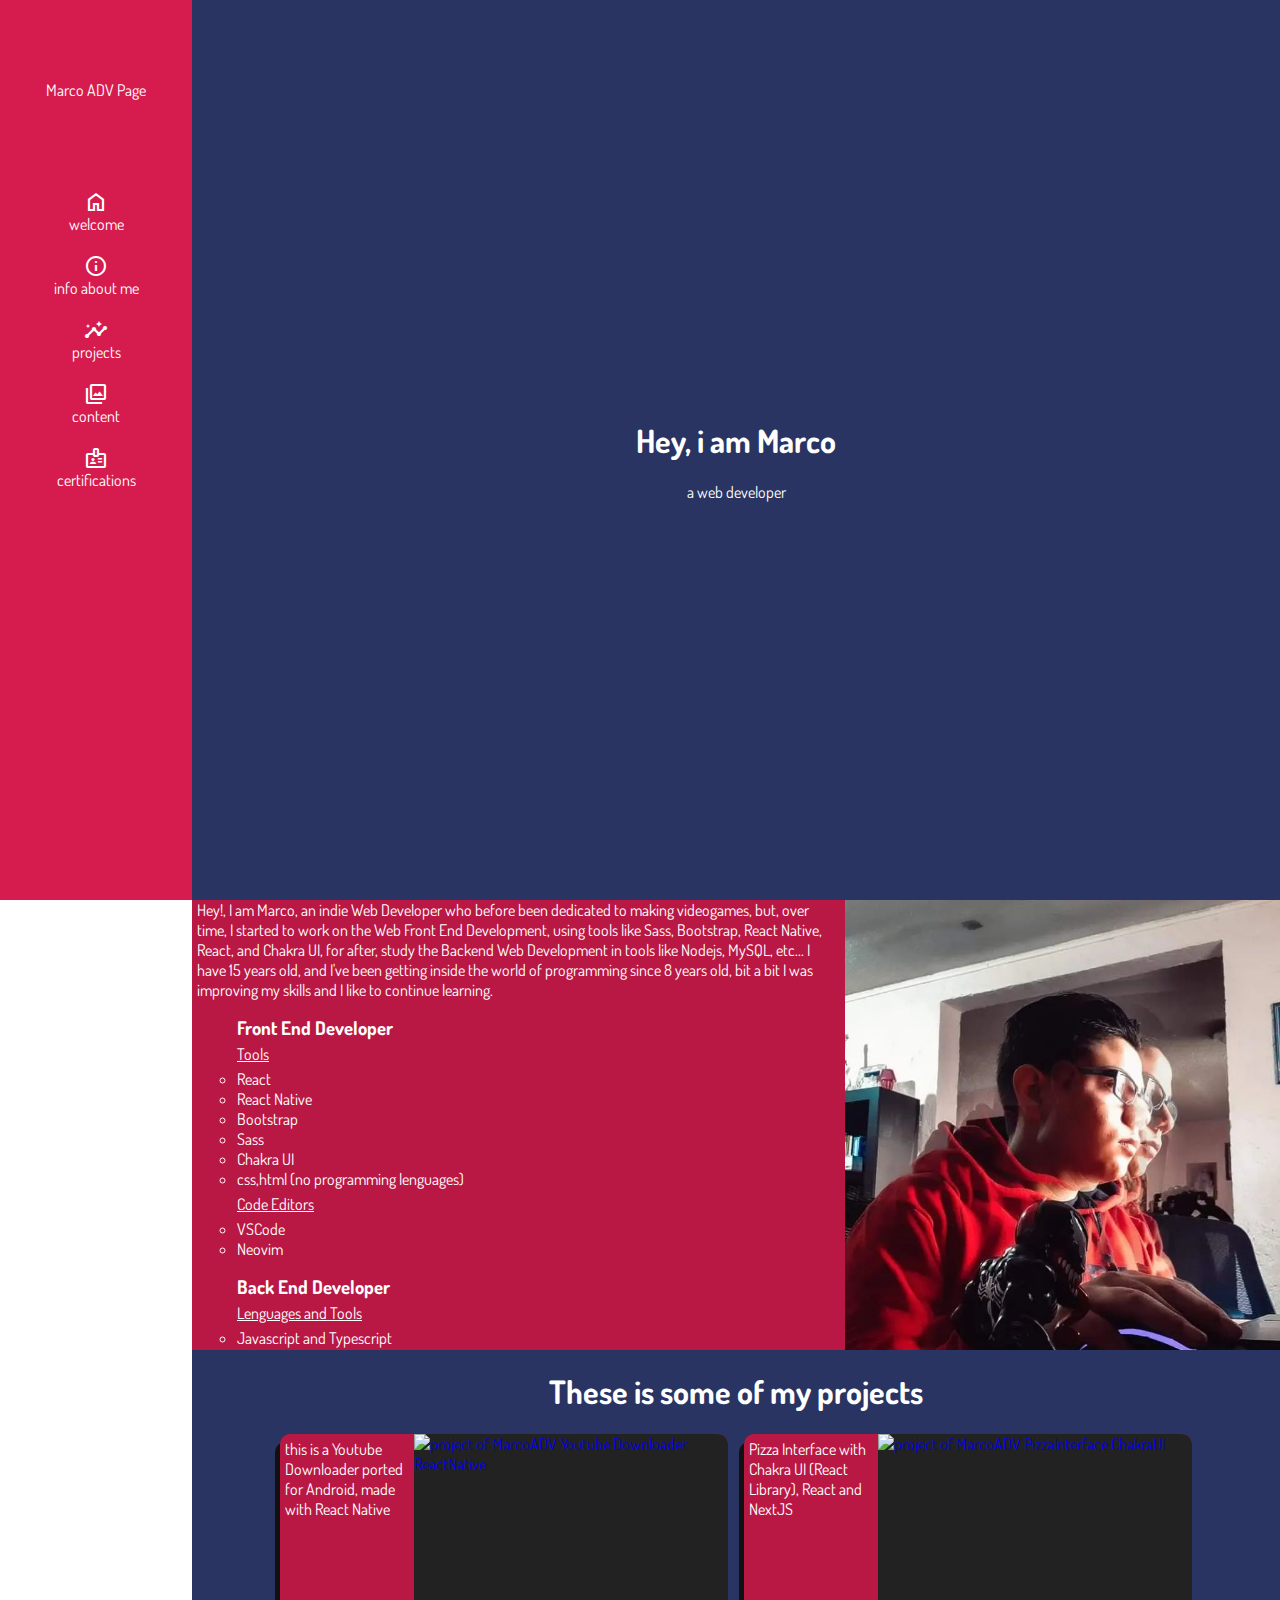
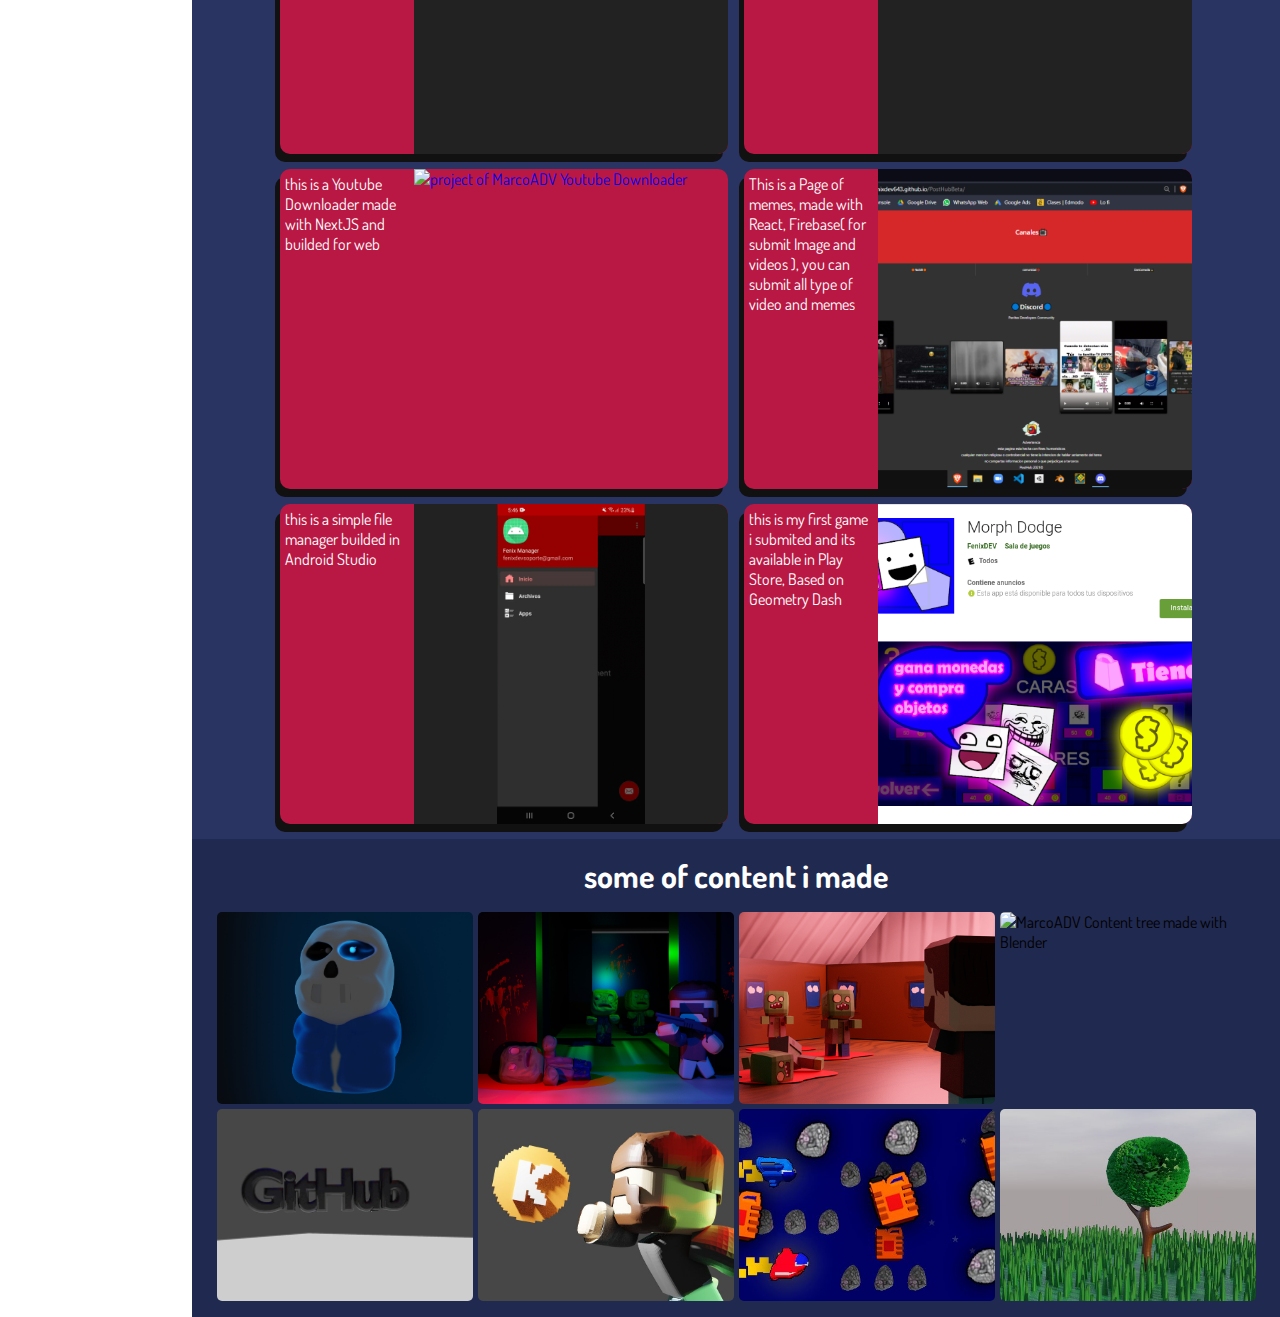
==== index.html @ 11dd4521 "content update" ====
<!DOCTYPE html>
<html lang="en">
<head>
        <meta charset="UTF-8">
        <meta name="viewport" content="width=device-width, initial-scale=1.0">
        <title>Marco ADV Page</title>

        <!--resources-->
        <link rel="stylesheet" href="style.css">
        <link rel="stylesheet" href="https://fonts.googleapis.com/css2?family=Material+Symbols+Outlined:opsz,wght,FILL,GRAD@48,400,1,0" />
</head>
<body>
        <nav>
                <p>Marco ADV Page</p>
                <div>
                <a class="nav-element"
                href="#welcome">
                <span class="material-symbols-outlined">home</span>
                welcome
                </a>
                <a class="nav-element"
                href="#info">
                <span class="material-symbols-outlined">info</span>
                info about me
                </a>
                <a class="nav-element"
                href="#projects">
                <span class="material-symbols-outlined">insights</span>
                projects
                </a>
                <a class="nav-element"
                href="#content">
                <span class="material-symbols-outlined">photo_library</span>
                content
                </a>
                <a class="nav-element"
                href="#certifications">
                <span class="material-symbols-outlined">badge</span>
                certifications
                </a>
                </div>
        </nav>
        <main>
                <section id="welcome">
                        <h1>Hey, i am Marco</h1>
                        <p>a web developer</p>
                </section>
                <section id="info">
                        <div>
Hey!, I am Marco, an indie Web Developer who before been dedicated to making videogames,
but, over time, I started to work on the Web Front End Development, using tools
like Sass, Bootstrap, React Native, React, and Chakra UI, for after, study the Backend Web Development
in tools like Nodejs, MySQL, etc...
I have 15 years old, and I've been getting inside the world of programming since 8
years old, bit a bit I was improving my skills and I like to continue learning.

                        <ul>
                        <h3>Front End Developer</h3>
                        <p>Tools</p>
                        <li>React</li>
                        <li>React Native</li>
                        <li>Bootstrap</li>
                        <li>Sass</li>
                        <li>Chakra UI</li>
                        <li>css,html (no programming lenguages)</li>
                        <p>Code Editors</p>
                        <li>VSCode</li>
                        <li>Neovim</li>
                        </ul>

                        <ul>
                        <h3>Back End Developer</h3>
                        <p>Lenguages and Tools</p>
                        <li>Javascript and Typescript</li>
                        <li>Nodejs</li>
                        <li>npm</li>
                        <li>Git</li>
                        <li>Github</li>
                        <p>Code Editors</p>
                        <li>VSCode</li>
                        <li>Neovim</li>
                        </ul>

                        <ul>
                        <h3>Android App and Videogame programmer</h3>
                        <p>Programming Lenguages</p>
                        <li>xml</li>
                        <li>java</li>
                        <li>javascript</li>
                        <li>C#</li>
                        <p>Dev Tools</p>
                        <li>Android Studio</li>
                        <li>React Native</li>
                        <li>Neovim and VSCode</li>
                        <li>Unity</li>
                        <li>Visual Studio</li>
                        </ul>

                        <ul>
                        <h3>Designer and Video Editor</h3>
                        <p>Some of the Things i design</p>
                        <li>Cool and clean interfaces for Web and Apps</li>
                        <li>Announcements</li>
                        <li>Logos</li>
                        <li>Banners</li>
                        <p>Design Tools</p>
                        <li>Photoshop</li>
                        <li>Blender</li>
                        <li>Filmora</li>
                        </ul>
                        </div>
                        <img src="./src/img/coverInfo.jpg" alt="image of I"/>
                </section>
                <section id="projects">
                <h1>These is some of my projects</h1> 
                <div class="content">
                        <div class="row">
                                <a target="_blank"
                                href="https://github.com/FenixDev643/youtubeDownloaderAndroid">
                                <div class="project-tile">
                                        <img class="project-img portrait-orientation"
                                        alt="project of MarcoADV Youtube Downloader ReactNative"
                                        src="https://raw.githubusercontent.com/FenixDev643/youtubeDownloaderAndroid/main/Result.jpeg"/>
                                        <p class="project-title">
                                        this is a Youtube Downloader ported for Android,
                                        made with React Native
                                        </p>
                                </div>
                                </a>
                                <a target="_blank"
                                href="https://github.com/FenixDev643/PizzaInterfaceWithChakra">
                                <div class="project-tile">
                                        <img class="project-img portrait-orientation" 
                                        alt="project of MarcoADV PizzaInterface ChakraUI"
                                        src="https://raw.githubusercontent.com/FenixDev643/PizzaInterfaceWithChakra/main/Result.gif"/>
                                        <p class="project-title">
                                        Pizza Interface with Chakra UI (React Library), React and NextJS
                                        </p>
                                </div>
                                </a>
                        </div>
                        <div class="row">
                                <a target="_blank"
                                href="https://github.com/FenixDev643/youtubeDownloaderNextJS">
                                <div class="project-tile">
                                        <img class="project-img" 
                                        alt="project of MarcoADV Youtube Downloader"
                                        src="https://raw.githubusercontent.com/FenixDev643/youtubeDownloaderNextJS/main/Result.png"/>
                                        <p class="project-title">
                                        this is a Youtube Downloader made with NextJS and
                                        builded for web
                                        </p>
                                </div>
                                </a>
                                <div class="project-tile">
                                        <img class="project-img" 
                                        alt="project of MarcoADV ShitpostPage"
                                        src="src/img/ShitpostPage.png">
                                        <p class="project-title">
                                        This is a Page of memes, made with React, Firebase( for submit Image and videos ),
                                        you can submit all type of video and memes
                                        </p>
                                </div>
                        </div>
                        <div class="row">
                                <div class="project-tile">
                                        <img class="project-img portrait-orientation" 
                                        alt="project of MarcoADV FileManager"
                                        src="src/img/FileManager.gif">
                                        <p class="project-title">
                                        this is a simple file manager builded in Android Studio
                                        </p>
                                </div>
                                <div class="project-tile">
                                        <img class="project-img" 
                                        src="src/img/MorphDodge.png"
                                        alt="project of MarcoADV MorphDodge">
                                        <p class="project-title">
                                        this is my first game i submited and its
                                        available in Play Store, Based on Geometry Dash
                                        </p>
                                </div>
                        </div>
                </div>
                </section>
                <section id="content">
                        <h1>some of content i made</h1>
                        <div class="content">
                                <img src="src/img/sans.jpeg" 
                                alt="MarcoADV Content sans 3D model">
                                <img src="src/img/zombie.jpg" 
                                alt="MarcoADV Content Zombie Battle Royale">
                                <img src="src/img/zombie2.png" 
                                alt="MarcoADV Content Zombie Battle Royale">
                                <img src="src/img/tree.gif" 
                                alt="MarcoADV Content tree made with Blender">
                                <img src="src/img/GitHubBlender.gif" 
                                alt="MarcoADV Content Github animation made with Blender">
                                <img src="src/img/galletaKik.jpg" 
                                alt="MarcoADV Content 3D animation in Blender">
                                <img src="src/img/spaceship.jpeg" 
                                alt="MarcoADV Content spaceship videogame in Unity">
                                <img src="src/img/tree.jpeg" 
                                alt="MarcoADV Content tree made with Blender">
                        </div>
                </section>
        </main> 
</body>
</html>
---- style.css ----
@import url('https://fonts.googleapis.com/css2?family=Dosis:wght@400&display=swap');

:root{
        --red: #D61C4E;
        --redDark: #ba1844;
        --blue: #293462;
        --blueDark: #20294f;
        --blueDark2: #1a213d;
        --blueDark3: #101426;
}

:root::-webkit-scrollbar{
        width: 10px;
}

#info div::-webkit-scrollbar{
        width: 2vh;
}

:root::-webkit-scrollbar-track{
        background-color: var(--blueDark);
}

#info div::-webkit-scrollbar-track{
        background-color: rgba(1, 1, 1, 0.1);
}

:root::-webkit-scrollbar-thumb{
        background-color: var(--blueDark2);
        border-radius: 50px;
}

#info div::-webkit-scrollbar-thumb{
        background-color: rgba(1, 1, 1, 0.4);
        border-radius: 50px;
}

:root::-webkit-scrollbar-thumb:hover{
        background-color: var(--blueDark3);
}

#info div::-webkit-scrollbar-thumb:hover{
        background-color: rgba(1, 1, 1, 0.5);
}

body{
        font-family: Dosis, Arial;
        margin: 0;
        display: flex;
        justify-content: flex-end;
}

main{
        width: 85%;
        height: fit-content;
        display: flex;
        flex-direction: column;
        align-items: center;
}

nav{
        background-color: var(--red);
        height: 100%;
        width: 15%;
        position: fixed;
        top: 0;
        left: 0;
        color: white;
        text-align: center;
        display: grid;
        grid-template-areas: "title"
                             "nav-elements";
        grid-template-rows: 20% auto;
}

nav p{
        grid-area: title;
        margin: auto;
        padding: 10px;
}

nav div{
        grid-area: nav-elements;
        display: flex;
        flex-direction: column;
        justify-content: flex-start;
        flex-wrap: wrap;
}

.nav-element{
        text-decoration: none;
        color: white;
        padding: 10px;
        display: flex;
        flex-direction: column;
}

.nav-element:hover{ 
        background-color: var(--redDark);
}

#welcome{
        height: 100vh;
        width: 100%;
        background-color: var(--blue);
        display: flex;
        flex-direction: column;
        justify-content: center;
        align-items: center;
        color: white;
}

#info{
        height: 50vh;
        width: 100%;
        background-color: var(--redDark);
        color: white;
        display: grid;
        grid-template-areas: "info-text info-image";
        grid-template-columns: auto 40%;
        grid-template-rows: 100%;
        align-items: flex-start;
        overflow: hidden;
}

#info div{
        margin: 0 5px;
        grid-area: info-text;
        height: 100%;
        overflow: overlay;
}

#info h3,p{
        margin: 0;
}

#info ul{
        list-style-type: circle;
}

#info ul p{
        text-decoration: underline;
        margin: 5px 0;
}

#info img{
        width: 100%;
        height: 150%;
        grid-area: info-image;
        object-fit: cover;
        align-self: center;
}

#projects{
        width: 100%;
        height: fit-content;
        background-color: var(--blue);
}

#projects h1{
        text-align: center;
        color: White;
}

#projects .content{
        width: 100%;
        height: 100%;
        display: flex;
        flex-direction: column;
        justify-content: center;
}

#projects a{
        text-decoration: none;
}

#projects .row{
        width: 100%;
        display: flex;
        justify-content: center;
        align-items: center;
        margin-bottom: 15px;
}

.project-tile{
        margin: 0 8px;
        overflow: hidden;
        width: 35vw;
        height: 25vw;
        background-color: var(--redDark);
        border-radius: 10px;
        display: grid;
        grid-template-areas: "project-title project-image";
        grid-template-columns: 30% auto;
        grid-template-rows: 100%;
        box-shadow: -5px 8px 0px #111;
}

.project-tile .portrait-orientation{
        object-fit: scale-down;
        background-color: #222;
        height: 100%;
}

.project-img{
        grid-area: project-image;
        width: 100%;
        height: 100%;
        object-fit: cover;
}

.project-title{
        color: White;
        grid-area: project-title;
        margin: 5px;
}

#content{
        width: 100%;
        height: fit-content;
        background-color: var(--blueDark);
        display: flex;
        flex-direction: column;
        align-items: center;
        padding: 1rem 0;
}

#content h1{
        text-align: center;
        color: white;
        margin: 0 0 1rem 0;
}

#content .content{
        width: fit-content;
        display: grid;
        grid-template-columns: 20vw 20vw 20vw 20vw;
        grid-gap: 5px;
}

#content img{
        width: 100%;
        height: 15vw;
        object-fit: cover;
        border-radius: 5px;
}

/* media query */
@media (orientation: portrait){
        nav{
                grid-template-areas: "title nav-elements";
                grid-template-rows: auto;
                grid-template-columns: 20% auto;
                width: 100%;
                height: fit-content;
        }

        nav p{
                inline-size: 100px;
        }

        nav div{
                flex-direction: row;
                justify-content: center;
        }

        .nav-element{
                font-size: 0;
        }

        main{
                width: 100%;
        }

        .project-tile{ font-size: small; height: 45vw; width: 70vw; margin-bottom: 10px; }
        #projects .row{ flex-direction: column; margin: 0; }
        #content .content { grid-template-columns: 45vw 45vw; }
        #content img { height: 40vw; }
}

@media (max-width: 480px){
        nav{
                grid-template-areas: "title"
                                     "nav-elements";
                grid-template-rows: 40% auto;
                grid-template-columns: auto;
        }
}
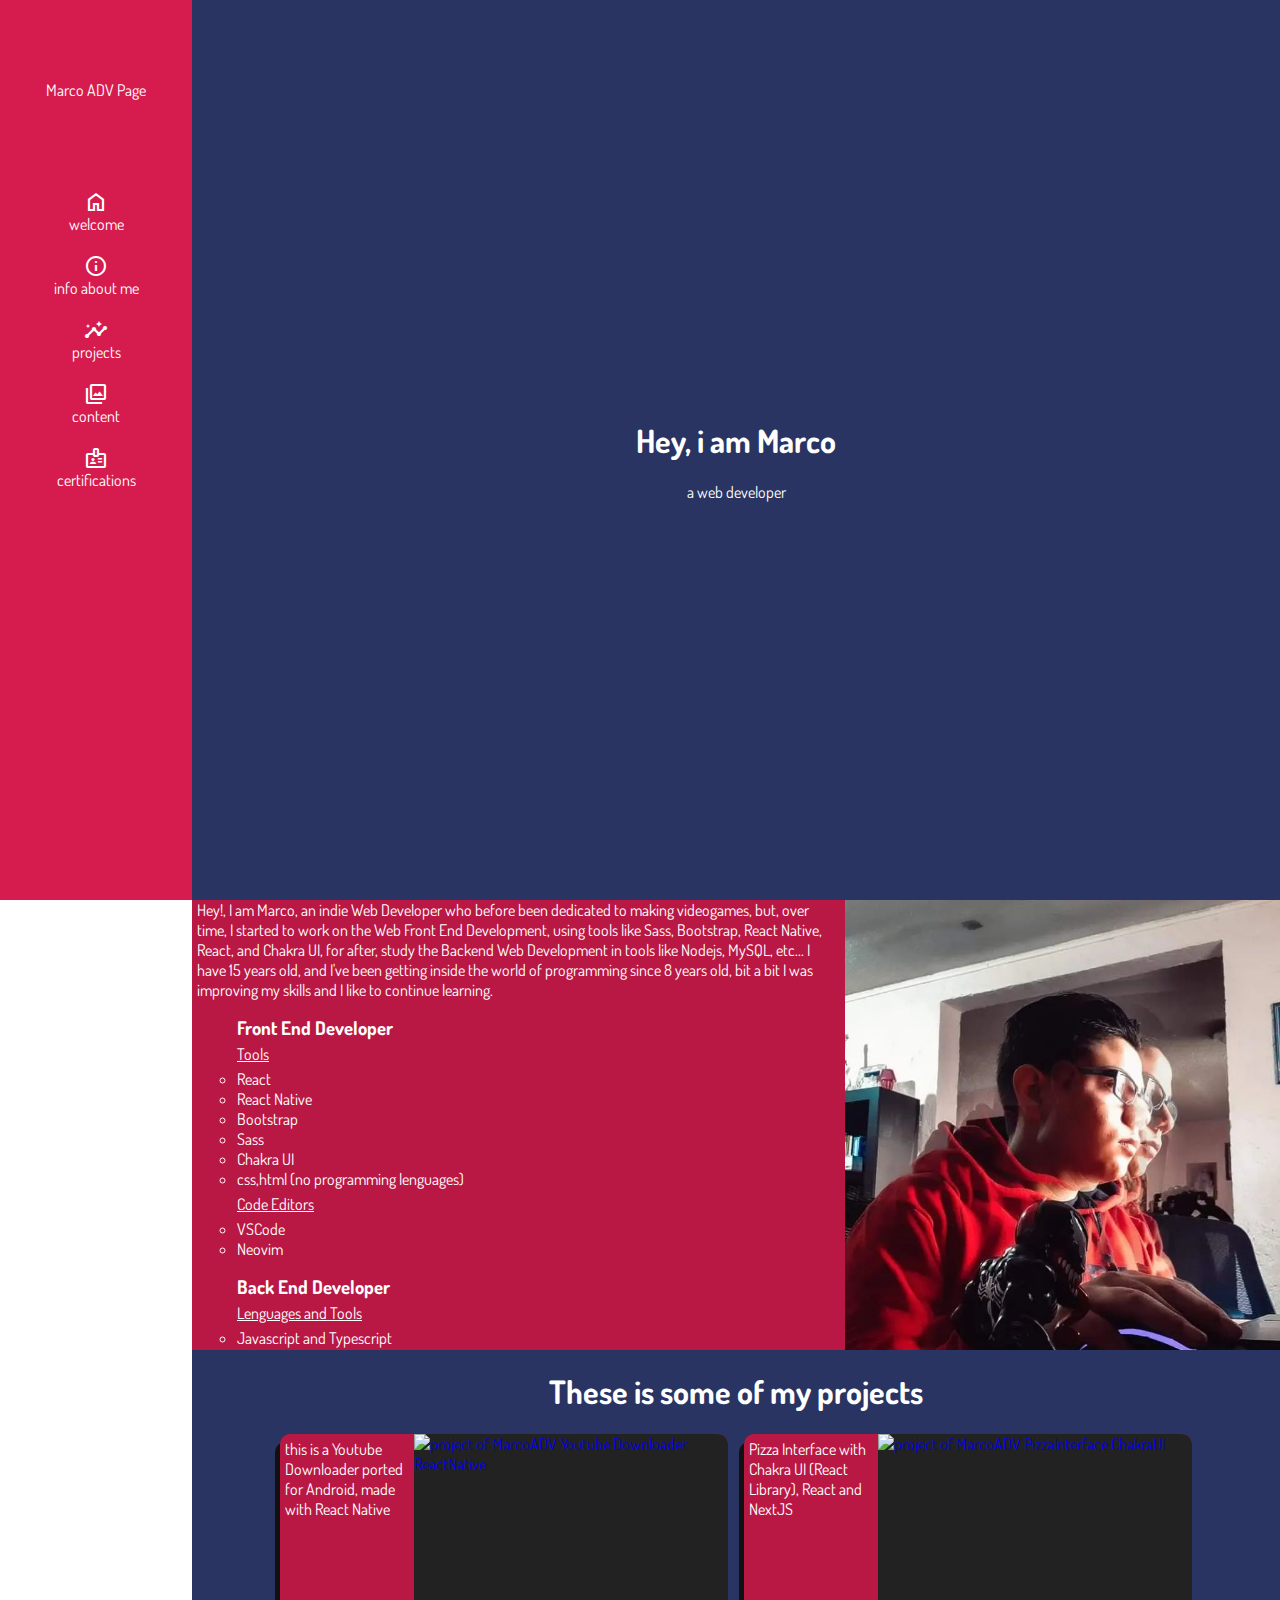
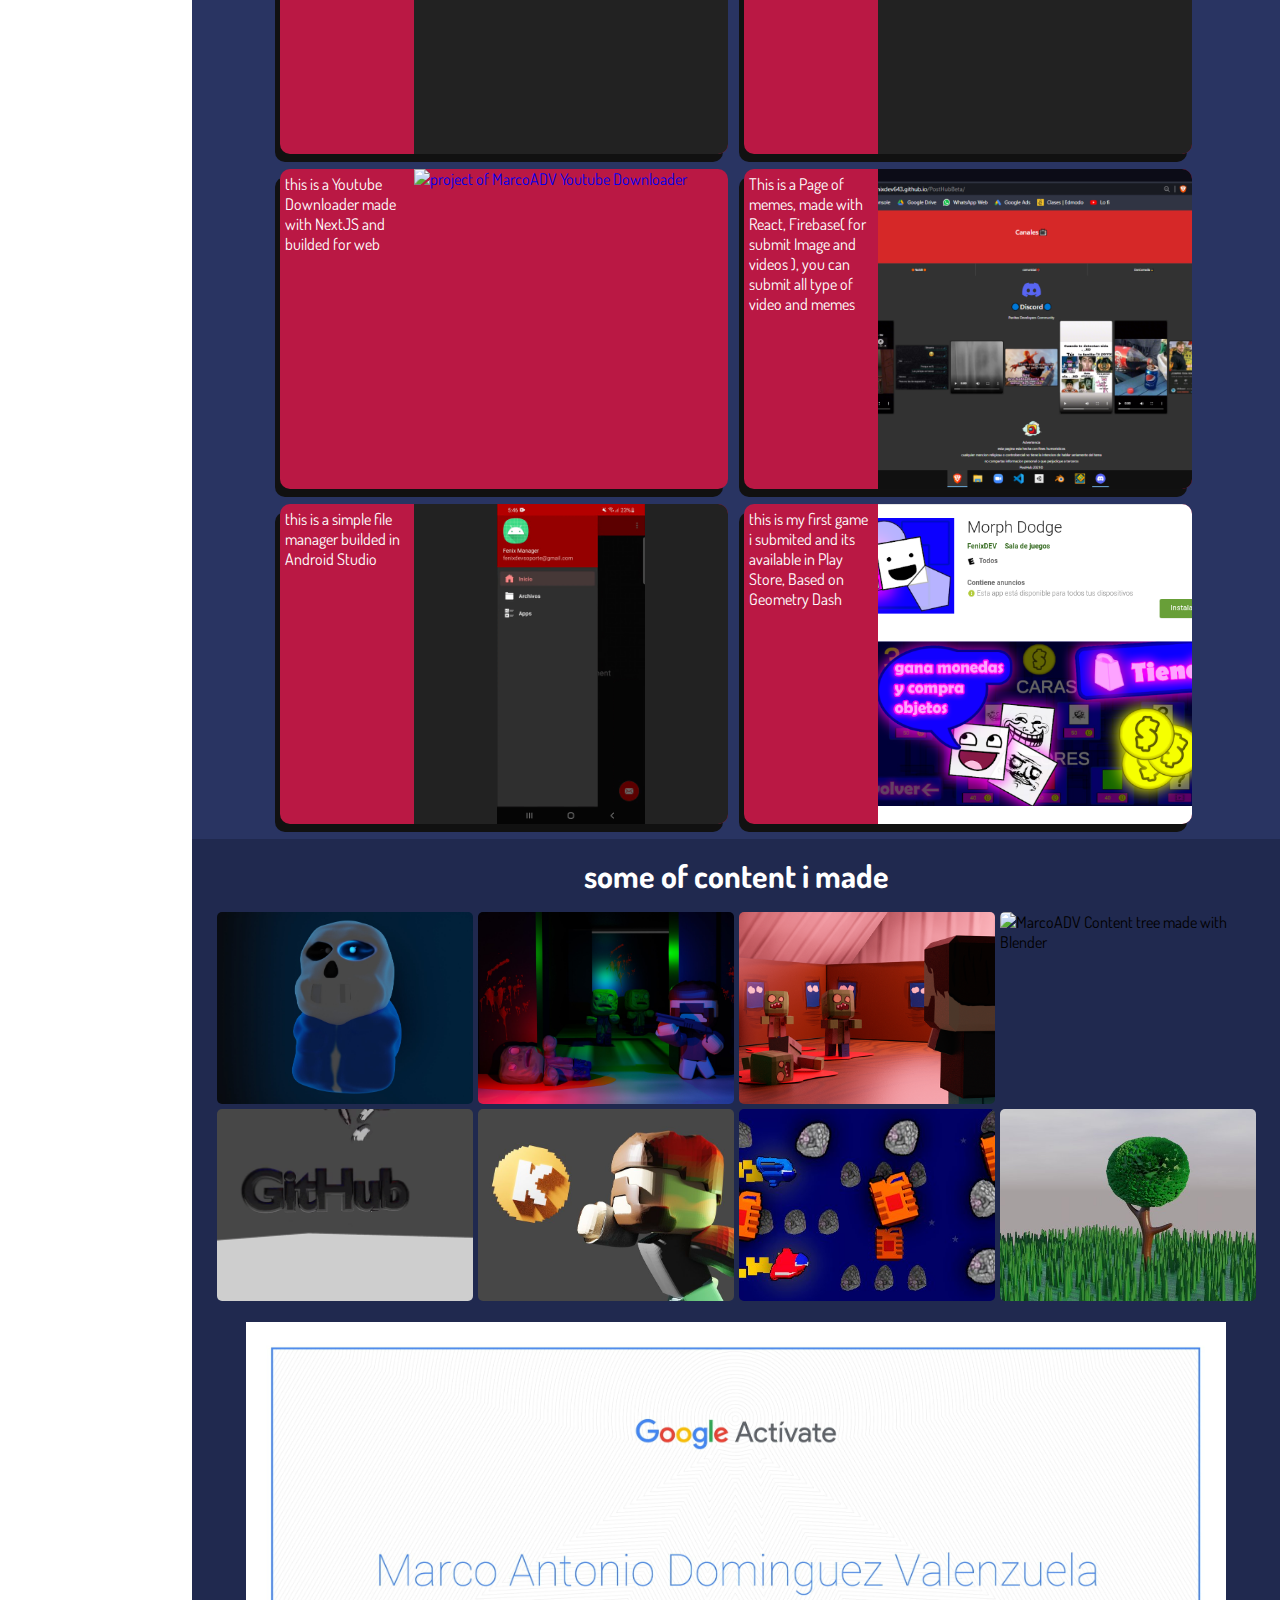
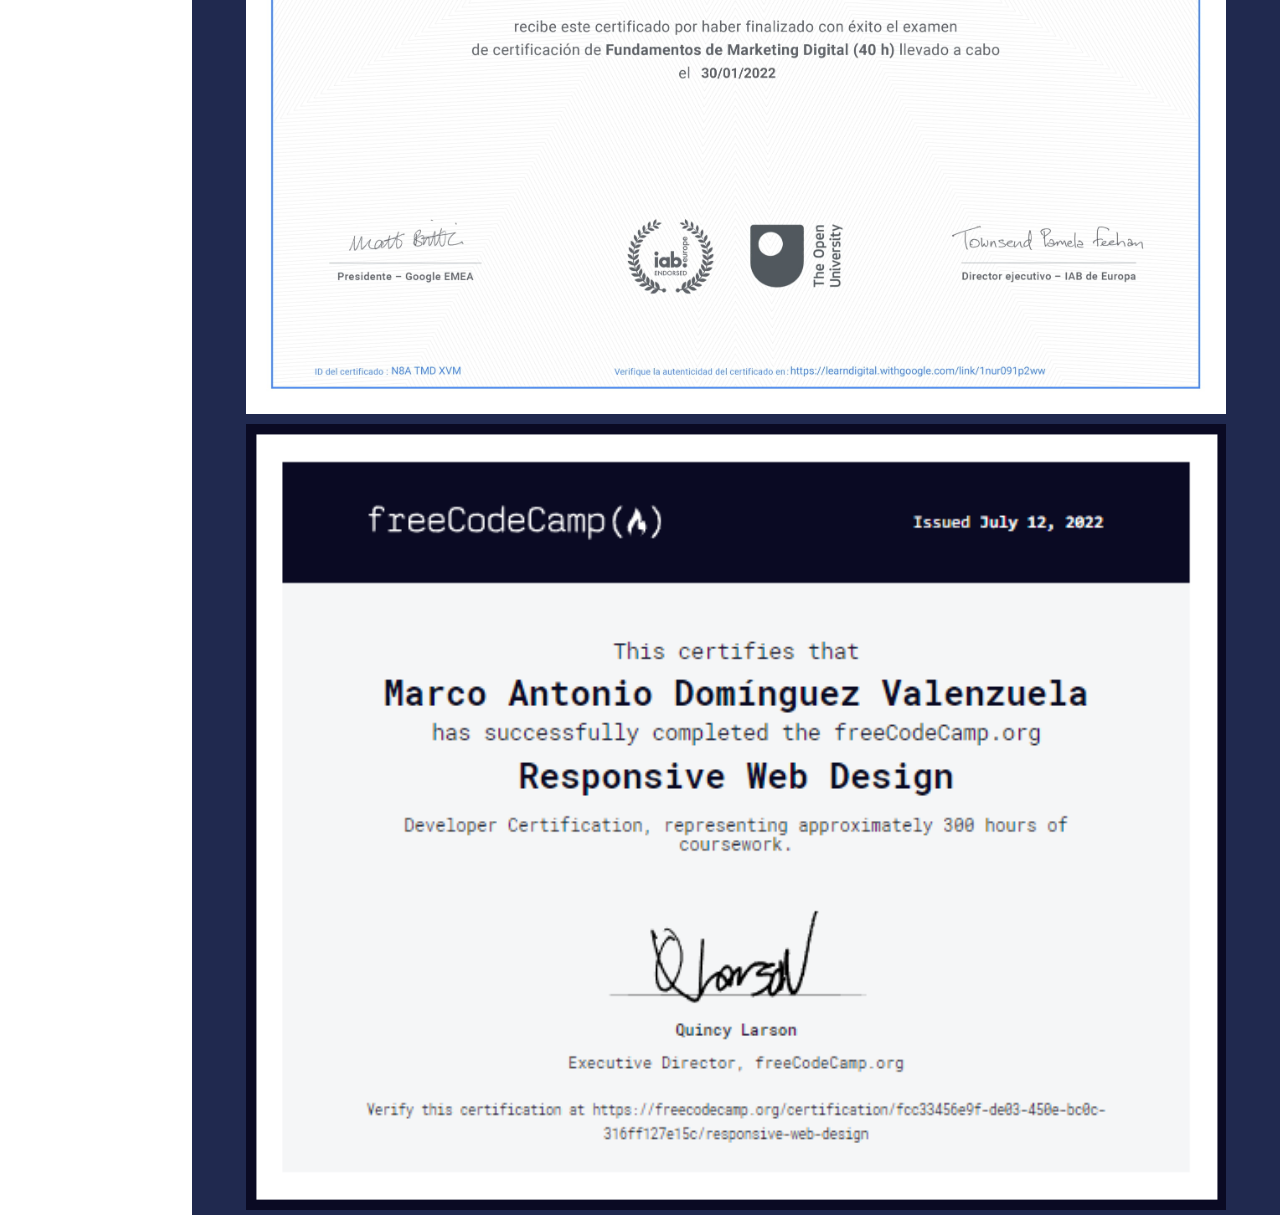
==== commit 6c11feb5: "certifications" ====
--- a/index.html
+++ b/index.html
@@ -204,6 +204,12 @@
                                 alt="MarcoADV Content tree made with Blender">
                         </div>
                 </section>
+                <section id="certifications">
+                        <img src="src/img/Certifications/Marketing_Google.jpg" 
+                        alt="Marco ADV Certification of digital Marketing Google">
+                        <img src="src/img/Certifications//Freecodecamp_ResponsiveDesign.png" 
+                        alt="Marco ADV Certification Freecodecamp responsive web design">
+                </section>
         </main> 
 </body>
 </html>
--- a/style.css
+++ b/style.css
@@ -245,6 +245,22 @@
         border-radius: 5px;
 }
 
+#certifications{
+        height: fit-content;
+        width: 100%;
+        background-color: var(--blueDark);
+        display: flex;
+        flex-direction: column;
+        justify-content: center;
+        align-items: center;
+}
+
+#certifications img{
+        width: 90%;
+        height: fit-content;
+        margin: 5px;
+}
+
 /* media query */
 @media (orientation: portrait){
         nav{
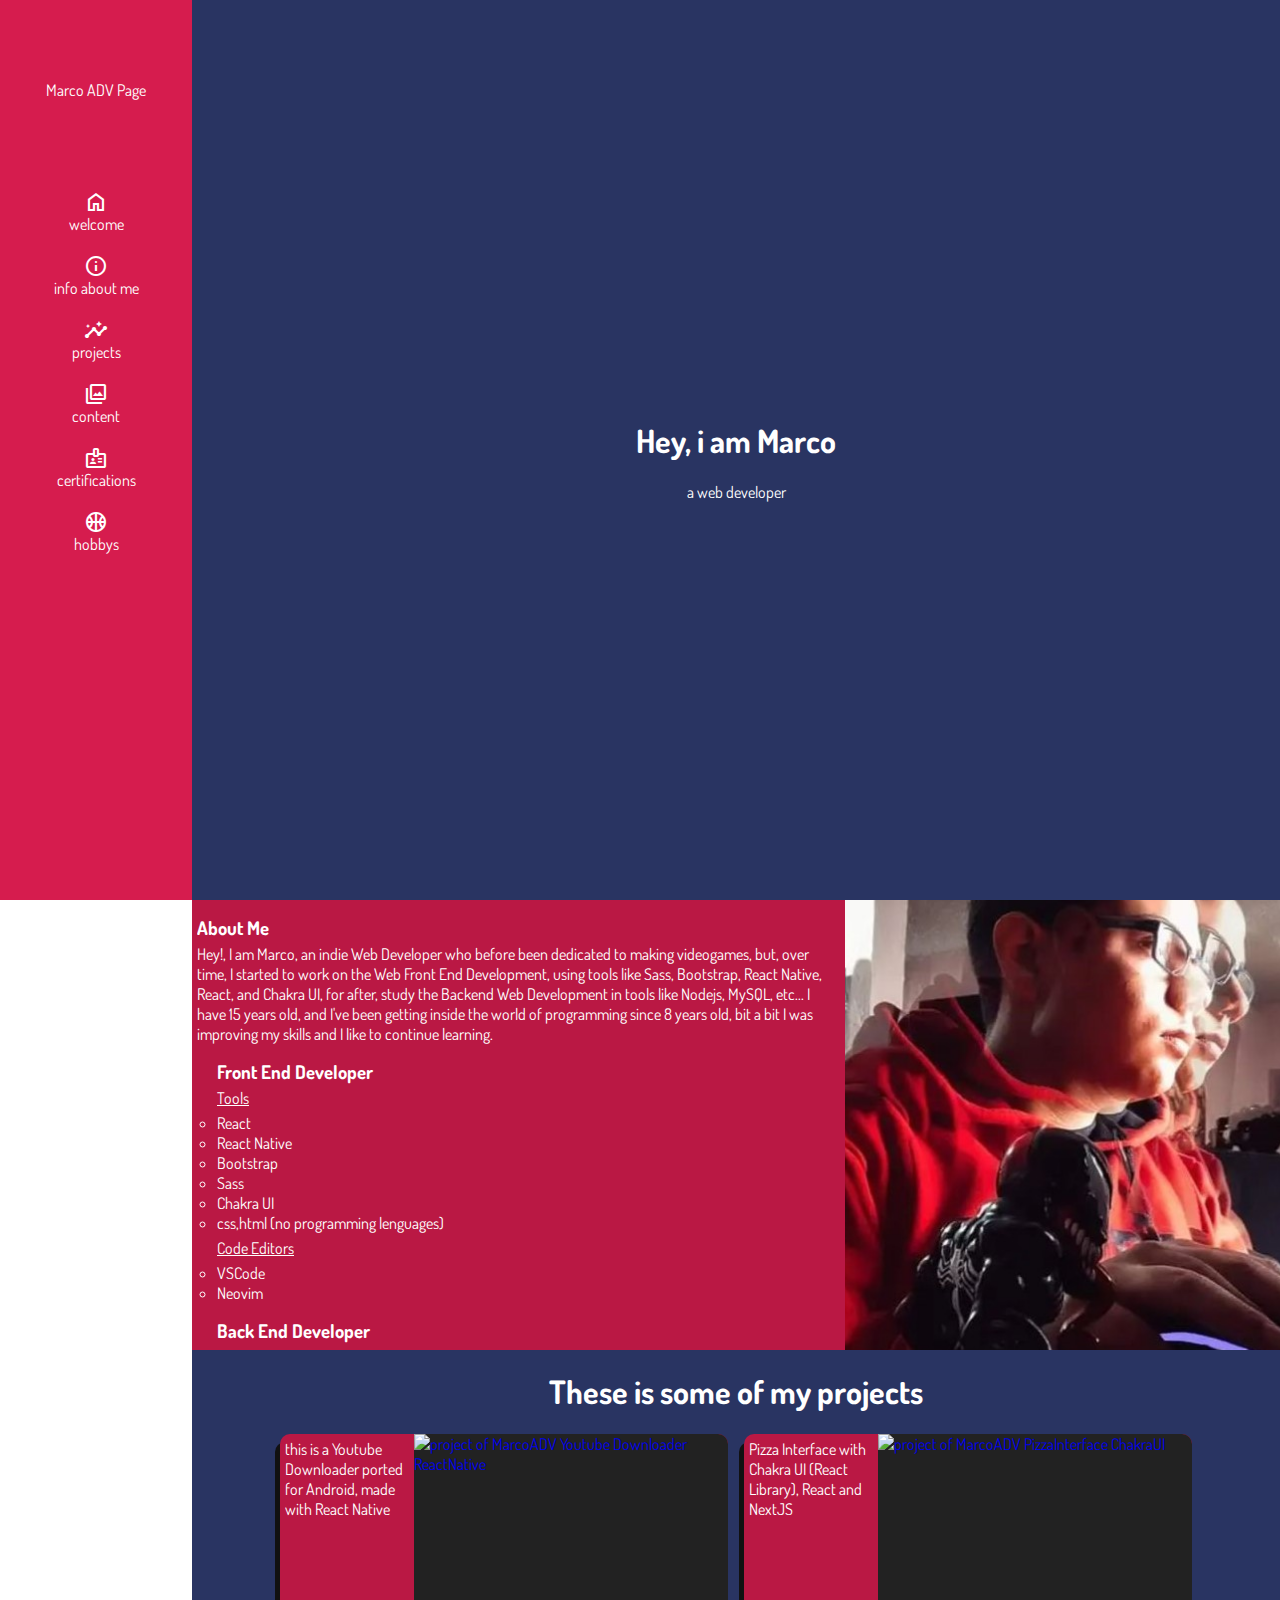
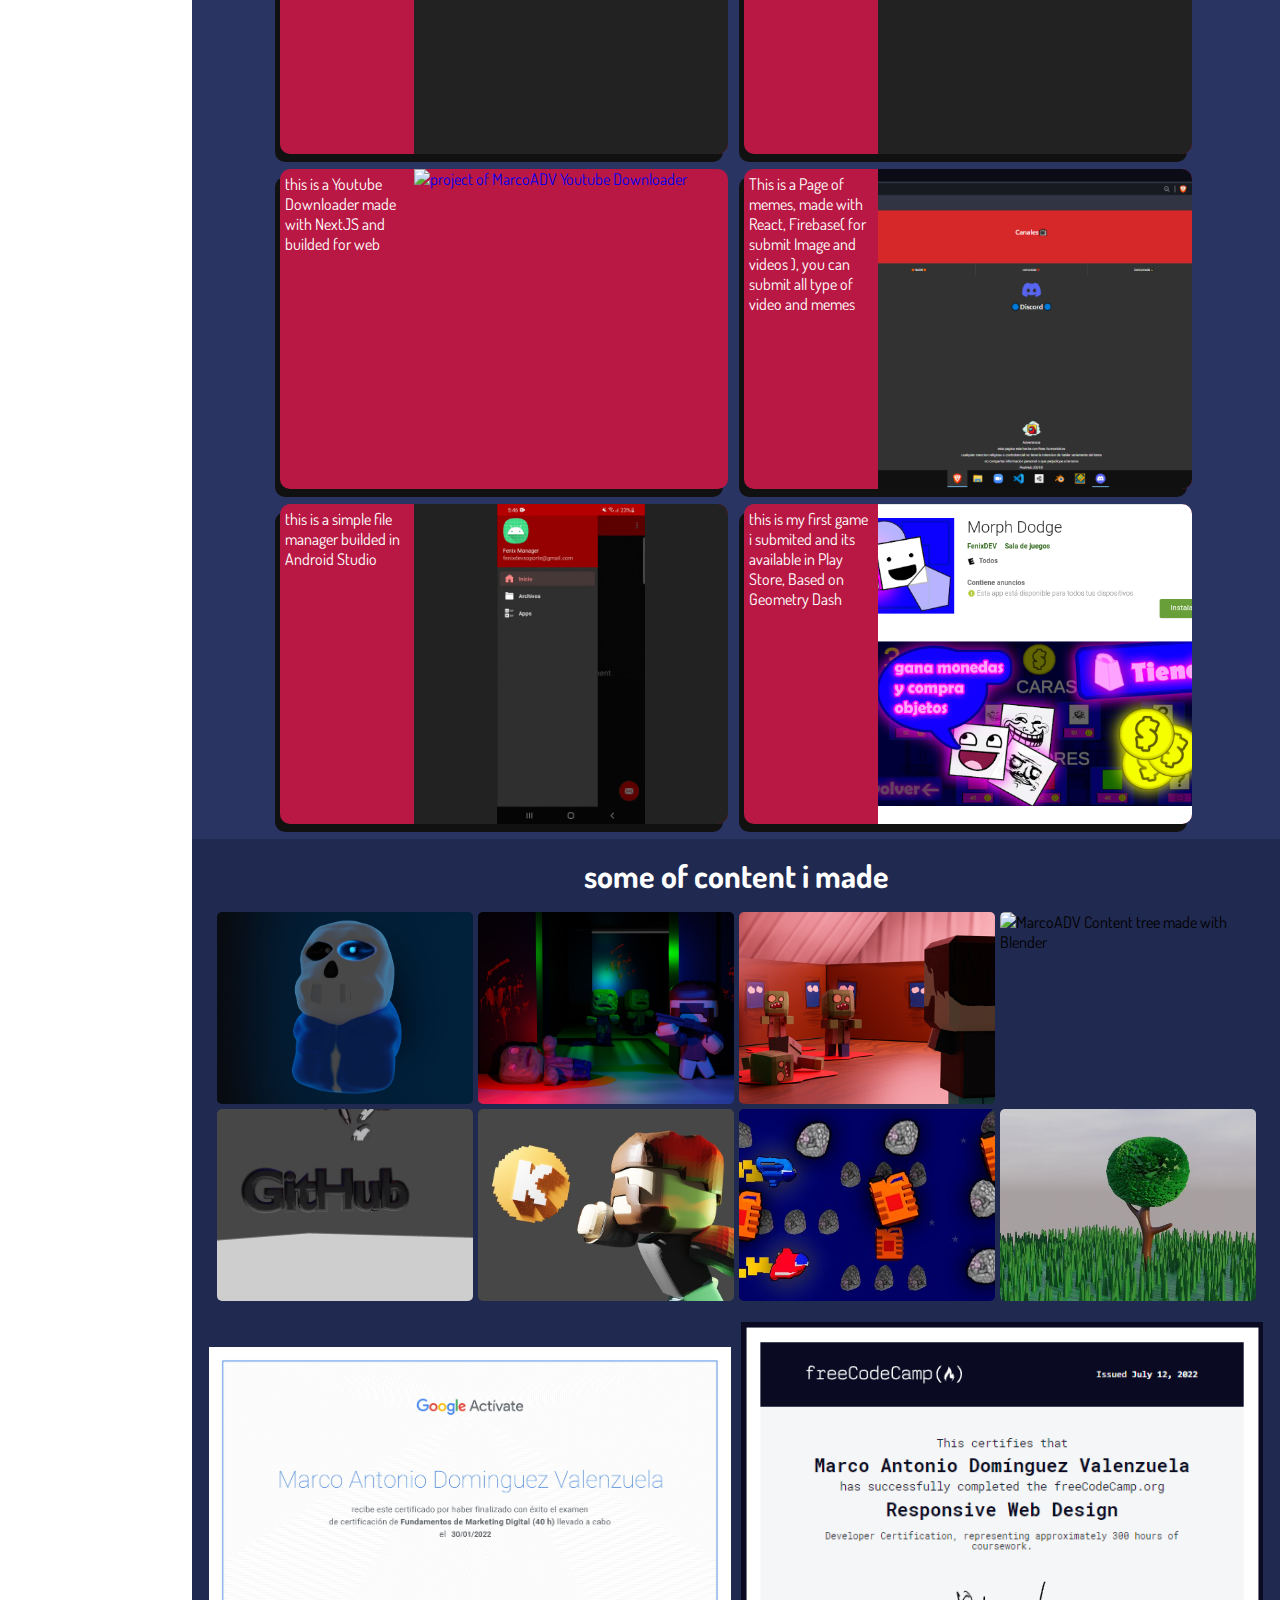
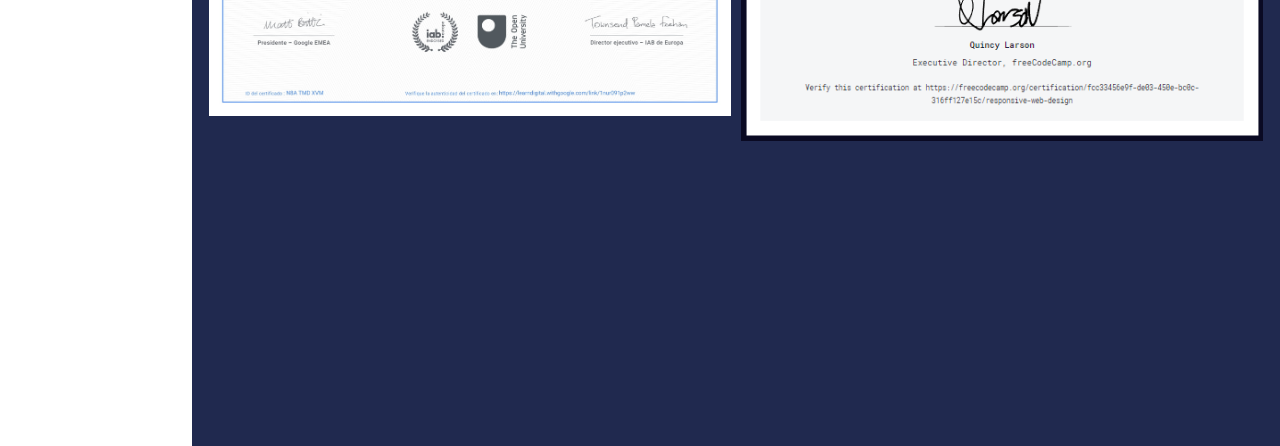
==== commit cdf25b11: "HobbysAdded" ====
--- a/index.html
+++ b/index.html
@@ -38,6 +38,11 @@
                 <span class="material-symbols-outlined">badge</span>
                 certifications
                 </a>
+                <a class="nav-element"
+                href="#hobbys">
+                <span class="material-symbols-outlined">sports_basketball</span>
+                hobbys
+                </a>
                 </div>
         </nav>
         <main>
@@ -47,12 +52,17 @@
                 </section>
                 <section id="info">
                         <div>
+                        <ul AboutMe>
+                        <h3>About Me</h3>
+<p>
 Hey!, I am Marco, an indie Web Developer who before been dedicated to making videogames,
 but, over time, I started to work on the Web Front End Development, using tools
 like Sass, Bootstrap, React Native, React, and Chakra UI, for after, study the Backend Web Development
 in tools like Nodejs, MySQL, etc...
 I have 15 years old, and I've been getting inside the world of programming since 8
 years old, bit a bit I was improving my skills and I like to continue learning.
+</p>
+                        </ul>
 
                         <ul>
                         <h3>Front End Developer</h3>
@@ -210,6 +220,12 @@
                         <img src="src/img/Certifications//Freecodecamp_ResponsiveDesign.png" 
                         alt="Marco ADV Certification Freecodecamp responsive web design">
                 </section>
+                <section id="hobbys">
+<!-- SnapWidget Landscape -->
+<iframe src="https://snapwidget.com/embed/1004589" class="snapwidget-widget landscape-widget" allowtransparency="true" frameborder="0" scrolling="no" style="border:none; overflow:hidden;"></iframe>
+<!-- SnapWidget Portrait -->
+<iframe src="https://snapwidget.com/embed/1004590" class="snapwidget-widget portrait-widget" allowtransparency="true" frameborder="0" scrolling="no" style="border:none; overflow:hidden;"></iframe>
+                </section>
         </main> 
 </body>
 </html>
--- a/style.css
+++ b/style.css
@@ -14,7 +14,7 @@
 }
 
 #info div::-webkit-scrollbar{
-        width: 2vh;
+        width: 1.5vh;
 }
 
 :root::-webkit-scrollbar-track{
@@ -136,11 +136,20 @@
 
 #info ul{
         list-style-type: circle;
+        padding-left: 20px;
 }
 
 #info ul p{
         text-decoration: underline;
         margin: 5px 0;
+}
+
+#info ul[AboutMe]{
+        padding-left: 0;
+}
+
+#info ul[AboutMe] p{
+        text-decoration: none;
 }
 
 #info img{
@@ -250,15 +259,37 @@
         width: 100%;
         background-color: var(--blueDark);
         display: flex;
-        flex-direction: column;
+        flex-direction: row;
         justify-content: center;
         align-items: center;
 }
 
 #certifications img{
-        width: 90%;
-        height: fit-content;
+        width: 48%;
         margin: 5px;
+}
+
+#hobbys{
+        height: fit-content;
+        width: 100%;
+        display: flex;
+        flex-direction: column;
+        justify-content: center;
+        align-items: center;
+}
+
+#hobbys iframe{
+        width: 100%;
+        background-color: var(--blueDark);
+}
+
+#hobbys .landscape-widget{
+        min-height: 300px;
+}
+
+#hobbys .portrait-widget{
+        display: none;
+        min-height: 170px;
 }
 
 /* media query */
@@ -288,10 +319,18 @@
                 width: 100%;
         }
 
+        #info div::-webkit-scrollbar{
+                width: 1.5vw;
+        }
+
         .project-tile{ font-size: small; height: 45vw; width: 70vw; margin-bottom: 10px; }
         #projects .row{ flex-direction: column; margin: 0; }
         #content .content { grid-template-columns: 45vw 45vw; }
         #content img { height: 40vw; }
+        #certifications { flex-direction: column; }
+        #certifications img { width: 90%; }
+        #hobbys .landscape-widget { display: none; }
+        #hobbys .portrait-widget { display: inline; }
 }
 
 @media (max-width: 480px){
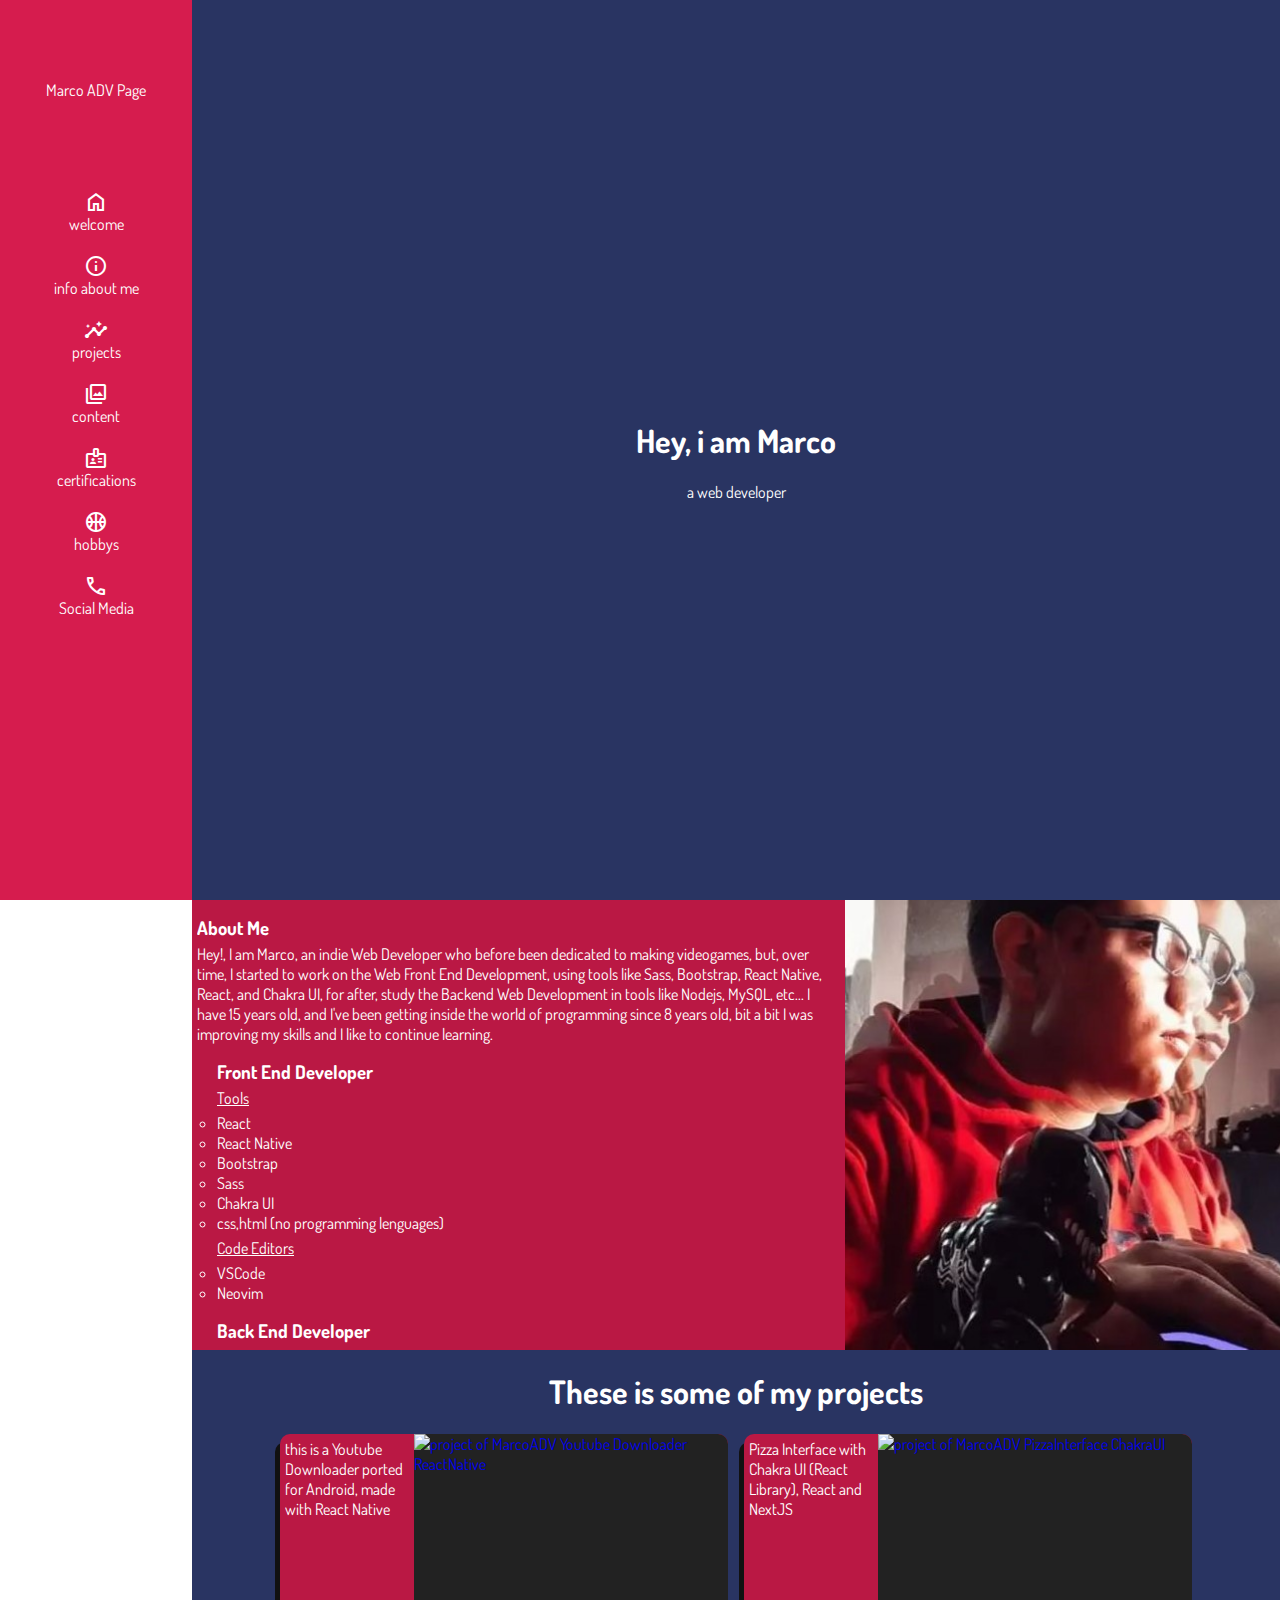
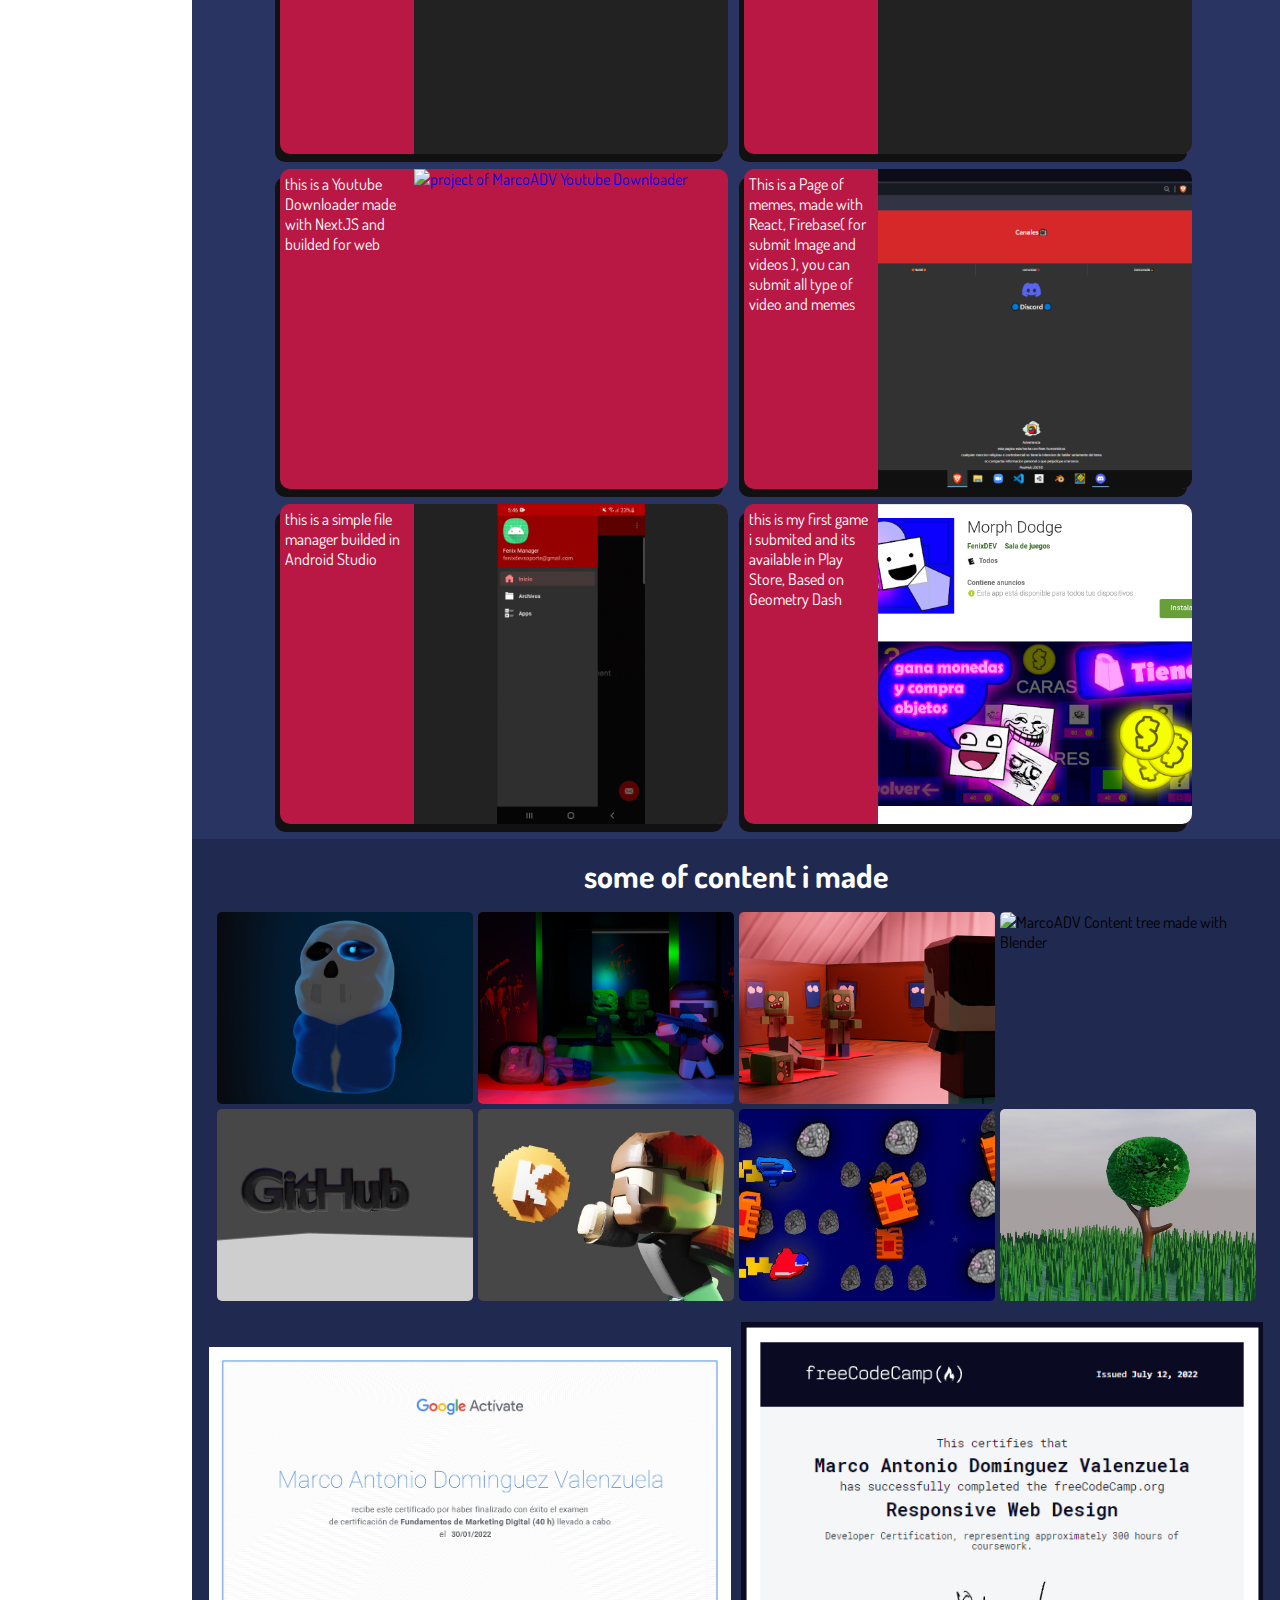
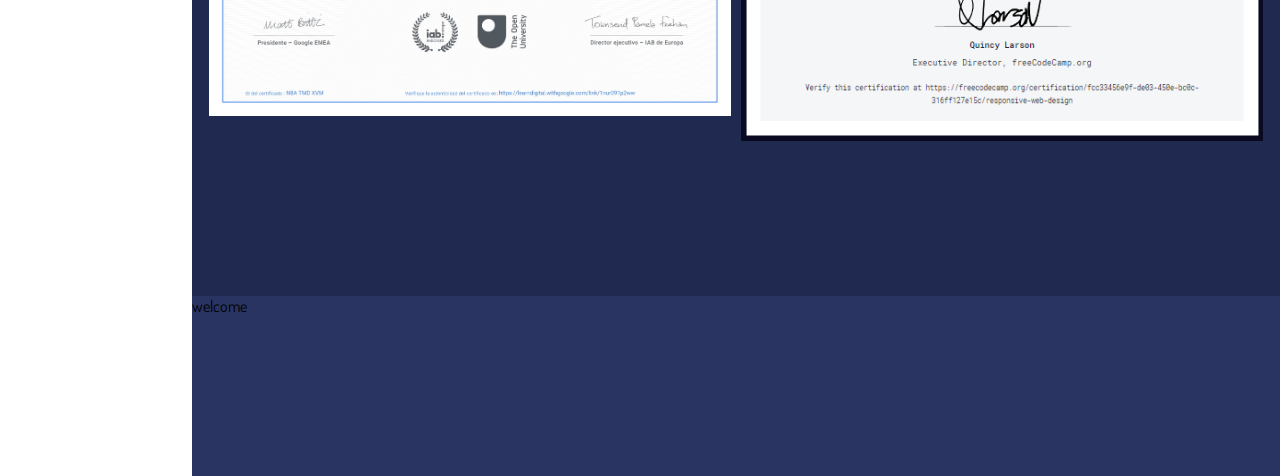
==== commit 91b09a15: "ioicons" ====
--- a/index.html
+++ b/index.html
@@ -42,6 +42,11 @@
                 href="#hobbys">
                 <span class="material-symbols-outlined">sports_basketball</span>
                 hobbys
+                </a>
+                <a class="nav-element"
+                href="#hobbys">
+                <span class="material-symbols-outlined">call</span>
+                Social Media
                 </a>
                 </div>
         </nav>
@@ -223,9 +228,16 @@
                 <section id="hobbys">
 <!-- SnapWidget Landscape -->
 <iframe src="https://snapwidget.com/embed/1004589" class="snapwidget-widget landscape-widget" allowtransparency="true" frameborder="0" scrolling="no" style="border:none; overflow:hidden;"></iframe>
-<!-- SnapWidget Portrait -->
-<iframe src="https://snapwidget.com/embed/1004590" class="snapwidget-widget portrait-widget" allowtransparency="true" frameborder="0" scrolling="no" style="border:none; overflow:hidden;"></iframe>
-                </section>
-        </main> 
+                </section>
+                <section id="contact">
+                        <p>
+                        <ion-icon name="logo-github"></ion-icon>
+                        welcome
+                        </p>
+                </section>
+        </main>         
+        <!--ioicons-->
+        <script src="https://unpkg.com/ionicons@4.5.10-0/dist/ionicons.js"></script>
+
 </body>
 </html>
--- a/style.css
+++ b/style.css
@@ -283,13 +283,11 @@
         background-color: var(--blueDark);
 }
 
-#hobbys .landscape-widget{
-        min-height: 300px;
-}
-
-#hobbys .portrait-widget{
-        display: none;
-        min-height: 170px;
+#contact{
+        width: 100%;
+        height: 20vh;
+        background-color: var(--blue);
+        display: flex;
 }
 
 /* media query */
@@ -329,8 +327,6 @@
         #content img { height: 40vw; }
         #certifications { flex-direction: column; }
         #certifications img { width: 90%; }
-        #hobbys .landscape-widget { display: none; }
-        #hobbys .portrait-widget { display: inline; }
 }
 
 @media (max-width: 480px){
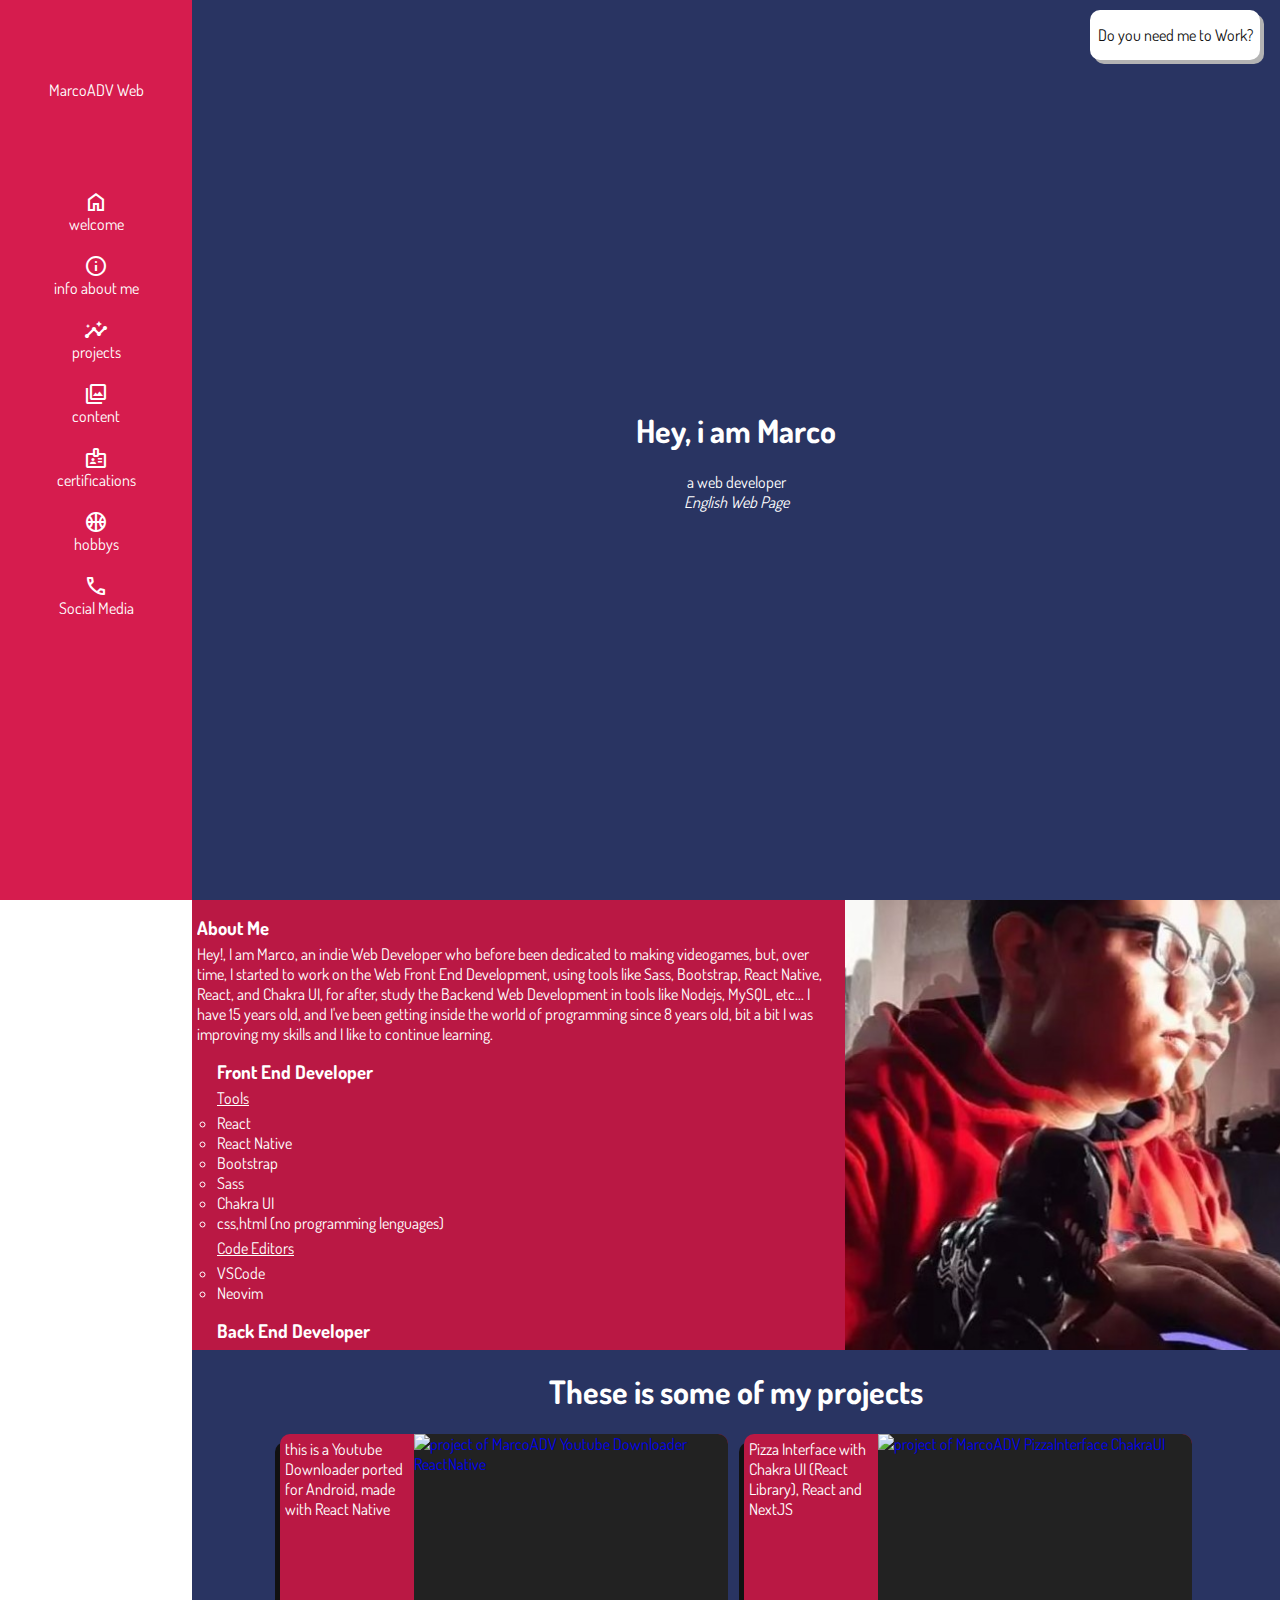
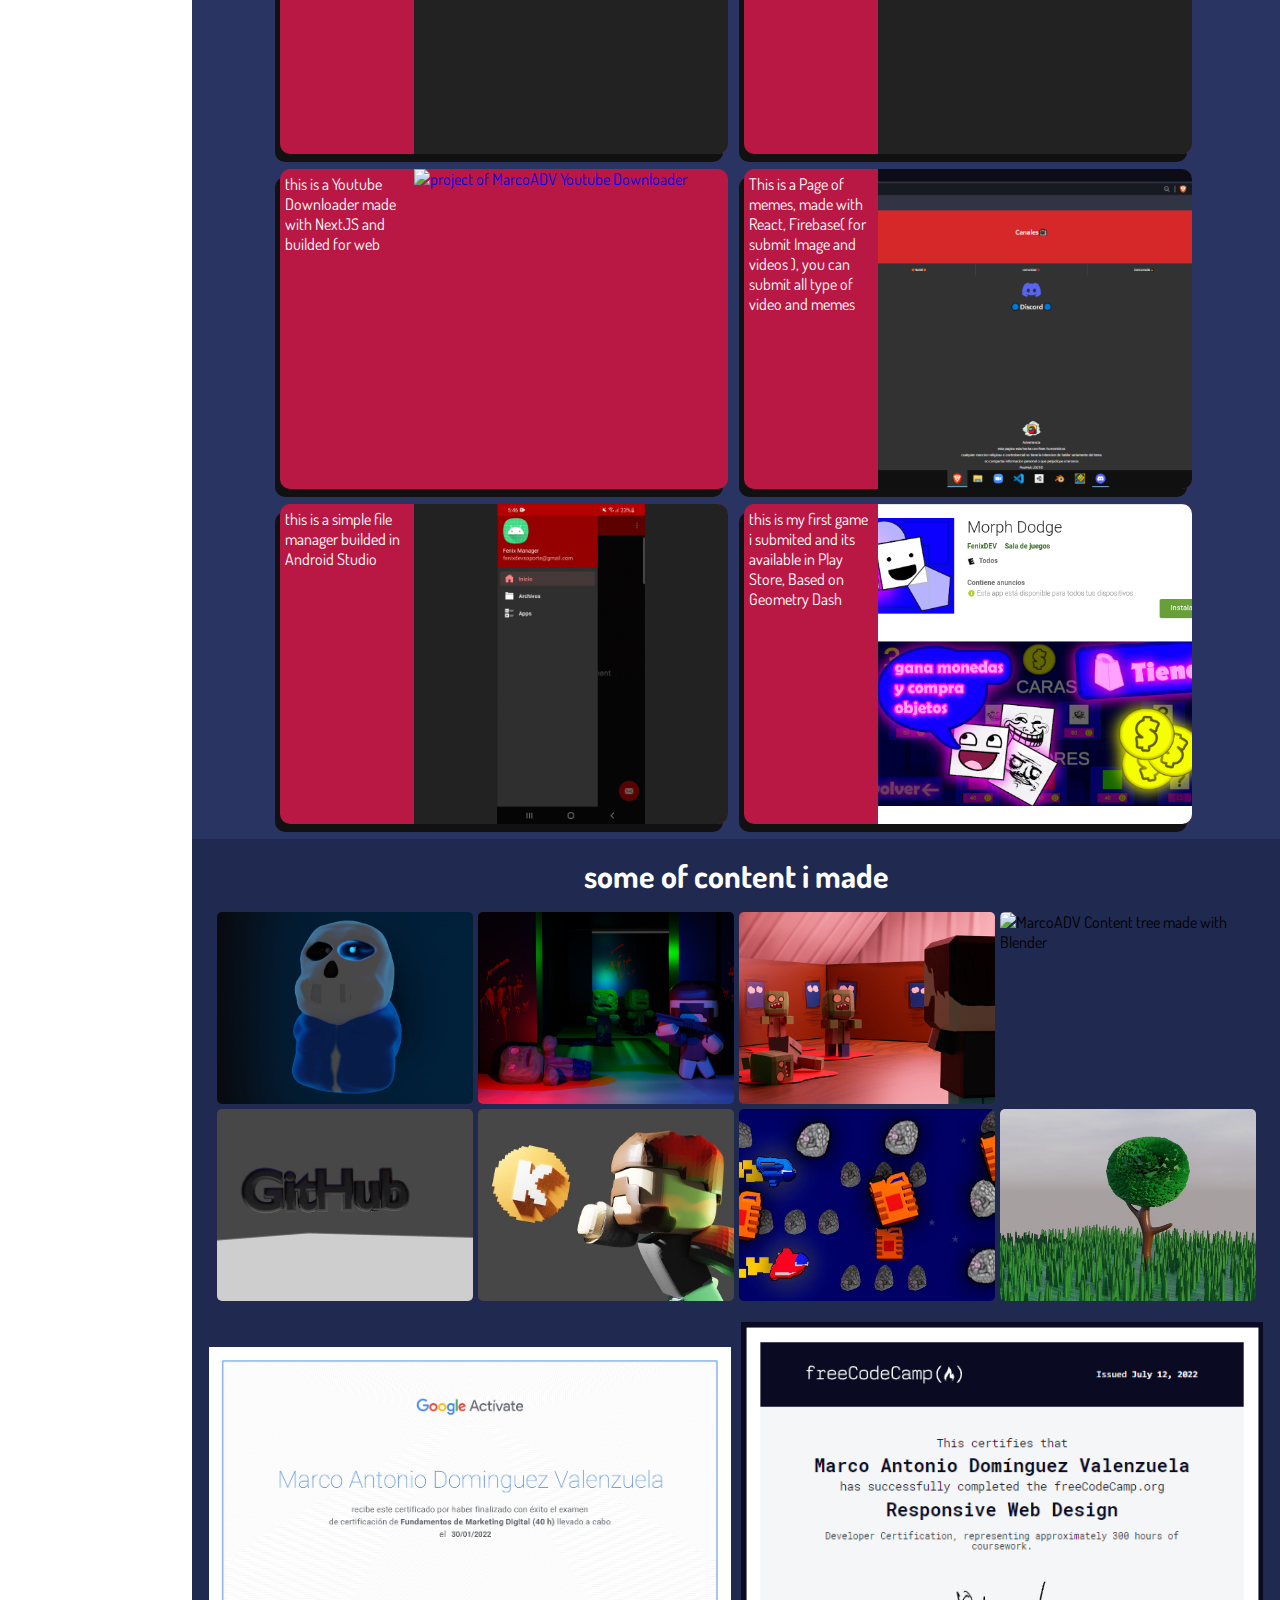
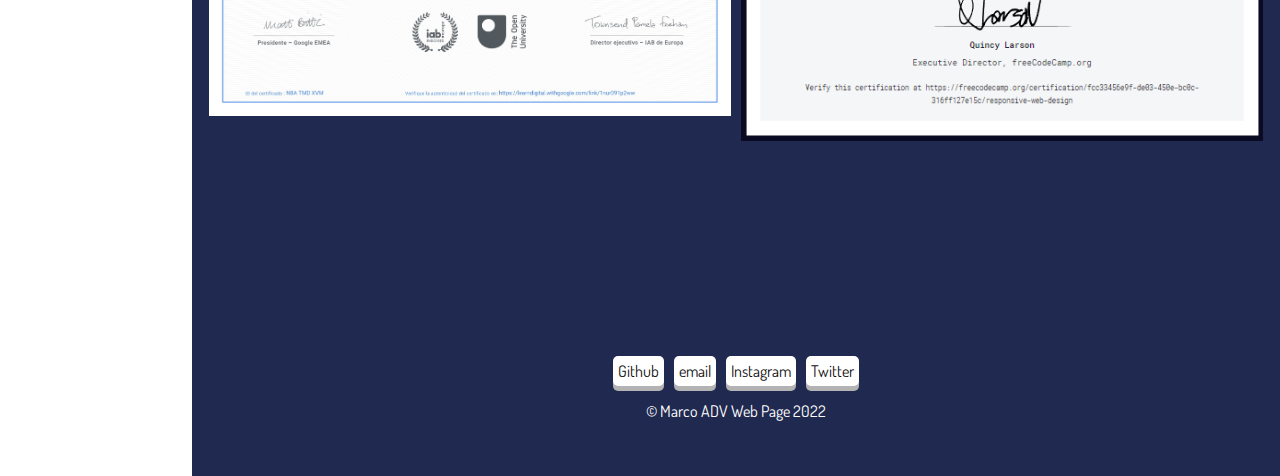
==== commit 77cc99b9: "social medias" ====
--- a/index.html
+++ b/index.html
@@ -3,7 +3,7 @@
 <head>
         <meta charset="UTF-8">
         <meta name="viewport" content="width=device-width, initial-scale=1.0">
-        <title>Marco ADV Page</title>
+        <title>MarcoADV Web Page</title>
 
         <!--resources-->
         <link rel="stylesheet" href="style.css">
@@ -11,7 +11,7 @@
 </head>
 <body>
         <nav>
-                <p>Marco ADV Page</p>
+                <p>MarcoADV Web</p>
                 <div>
                 <a class="nav-element"
                 href="#welcome">
@@ -52,8 +52,12 @@
         </nav>
         <main>
                 <section id="welcome">
+                        <a href="" class="email-button">
+                        Do you need me to Work?
+                        </a>
                         <h1>Hey, i am Marco</h1>
                         <p>a web developer</p>
+                        <i>English Web Page</i>
                 </section>
                 <section id="info">
                         <div>
@@ -230,10 +234,28 @@
 <iframe src="https://snapwidget.com/embed/1004589" class="snapwidget-widget landscape-widget" allowtransparency="true" frameborder="0" scrolling="no" style="border:none; overflow:hidden;"></iframe>
                 </section>
                 <section id="contact">
-                        <p>
+                        <div class="links">
+                        <a href="https://github.com/FenixDev643"
+                        target="_blank">
                         <ion-icon name="logo-github"></ion-icon>
-                        welcome
-                        </p>
+                        Github
+                        </a>
+                        <a>
+                        <ion-icon name="mail"></ion-icon>
+                        email
+                        </a>
+                        <a href="https://www.instagram.com/marcoadv_public/"
+                        target="_blank">
+                        <ion-icon name="logo-instagram"></ion-icon>
+                        Instagram
+                        </a>
+                        <a href="https://twitter.com/Fenix__DEV"
+                        target="_blank">
+                        <ion-icon name="logo-twitter"></ion-icon>
+                        Twitter
+                        </a>
+                        </div>
+                        <p>© Marco ADV Web Page 2022</p>
                 </section>
         </main>         
         <!--ioicons-->
--- a/style.css
+++ b/style.css
@@ -7,6 +7,7 @@
         --blueDark: #20294f;
         --blueDark2: #1a213d;
         --blueDark3: #101426;
+        --shadow: #b3b3b3;
 }
 
 :root::-webkit-scrollbar{
@@ -108,6 +109,22 @@
         justify-content: center;
         align-items: center;
         color: white;
+}
+
+#welcome .email-button{
+        text-decoration: none;
+        position: absolute;
+        top: 10px;
+        right: 20px;
+        width: 170px;
+        height: 50px;
+        border-radius: 10px;
+        display: flex;
+        align-items: center;
+        justify-content: center;
+        background-color: White;
+        color: #111;
+        box-shadow: 4px 4px 0px var(--shadow);
 }
 
 #info{
@@ -286,8 +303,39 @@
 #contact{
         width: 100%;
         height: 20vh;
-        background-color: var(--blue);
-        display: flex;
+        background-color: var(--blueDark);
+        display: flex;
+        flex-direction: column;
+        justify-content: center;
+}
+
+#contact .links{
+        width: 100%;
+        height: fit-content;
+        display: flex;
+        justify-content: center;
+        flex-wrap: wrap;
+}
+
+#contact .links a{
+        margin: 5px;
+        text-decoration: none;
+        background-color: White;
+        color: #111;
+        padding: 5px;
+        border-radius: 5px;
+        box-shadow: 0px 5px 0px var(--shadow);
+}
+
+#contact p{
+        margin-top: 10px;
+        text-align: center;
+        color: white;
+}
+
+ion-icon{
+        position: relative;
+        top: 3px;
 }
 
 /* media query */
@@ -321,6 +369,7 @@
                 width: 1.5vw;
         }
 
+        #welcome .email-button { top: 6rem; }
         .project-tile{ font-size: small; height: 45vw; width: 70vw; margin-bottom: 10px; }
         #projects .row{ flex-direction: column; margin: 0; }
         #content .content { grid-template-columns: 45vw 45vw; }
@@ -336,4 +385,6 @@
                 grid-template-rows: 40% auto;
                 grid-template-columns: auto;
         }
-}
+
+        #welcome .email-button { top: 9rem; }
+}
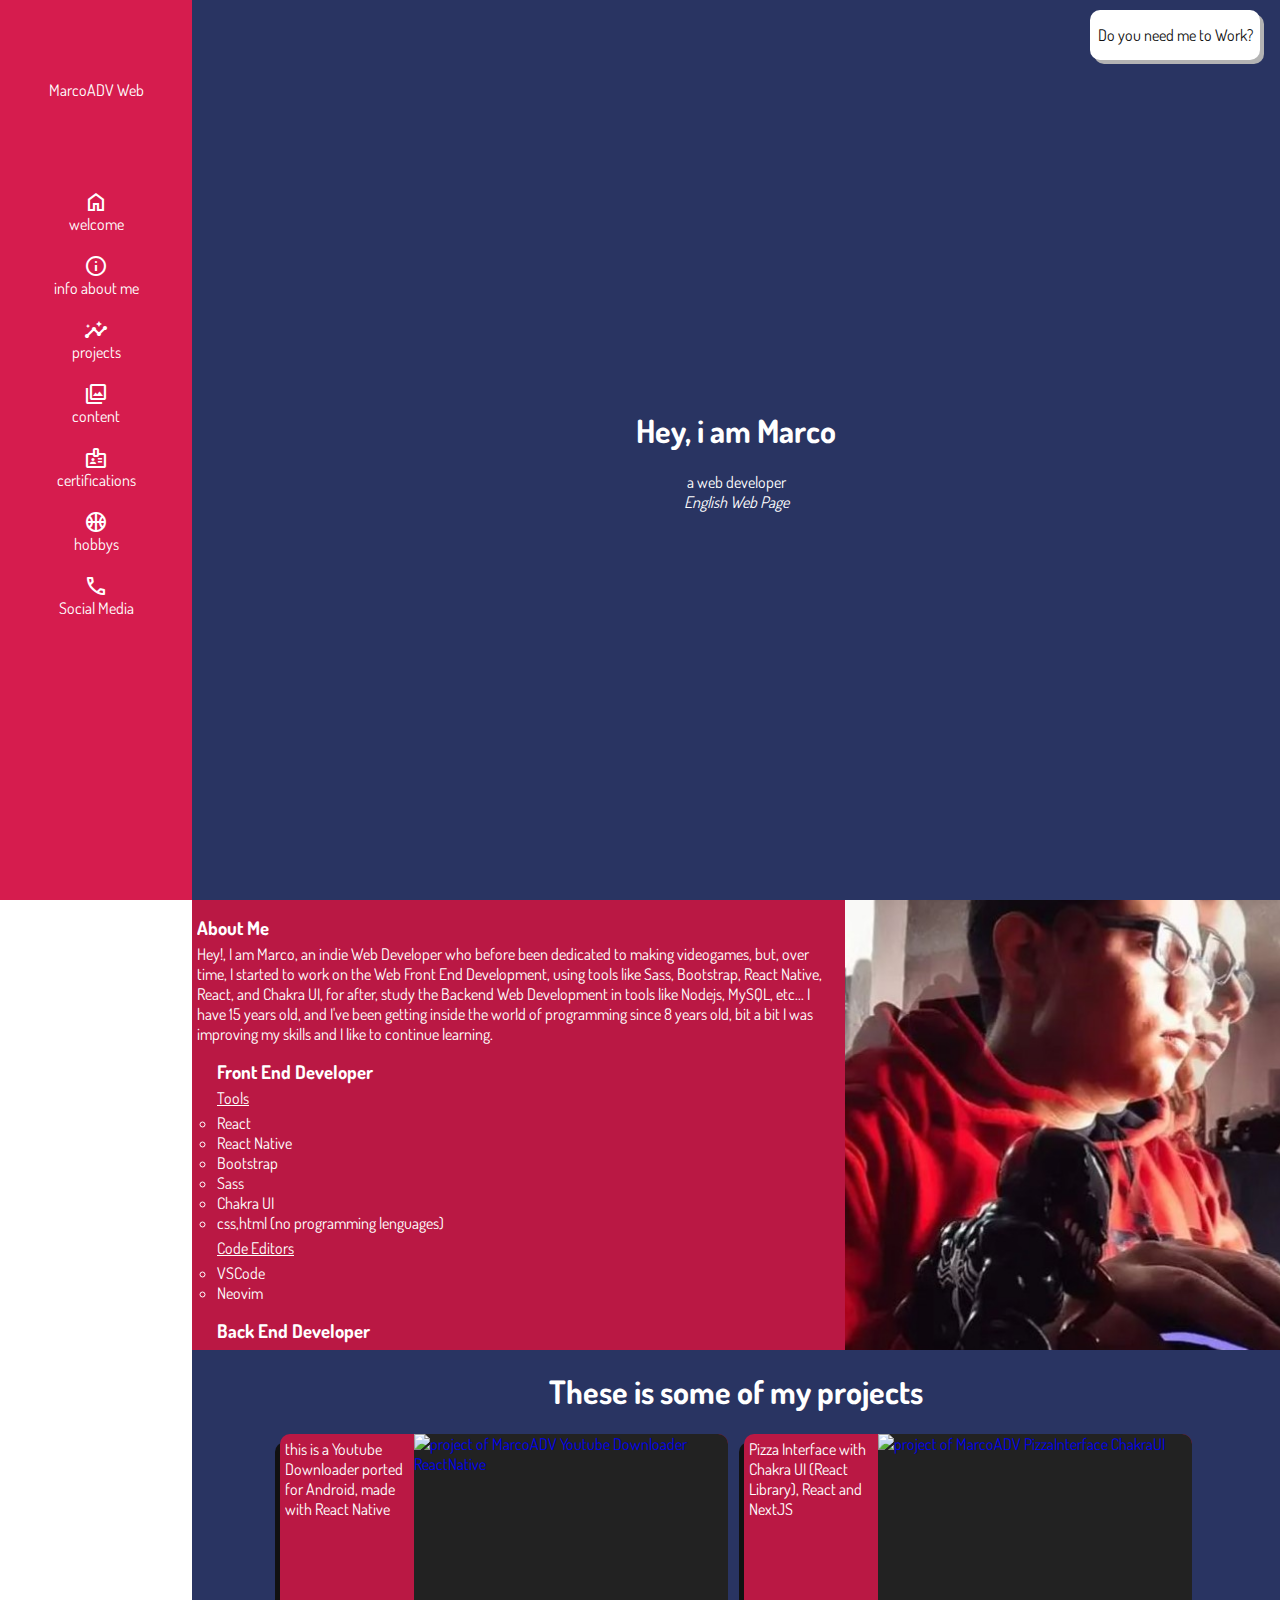
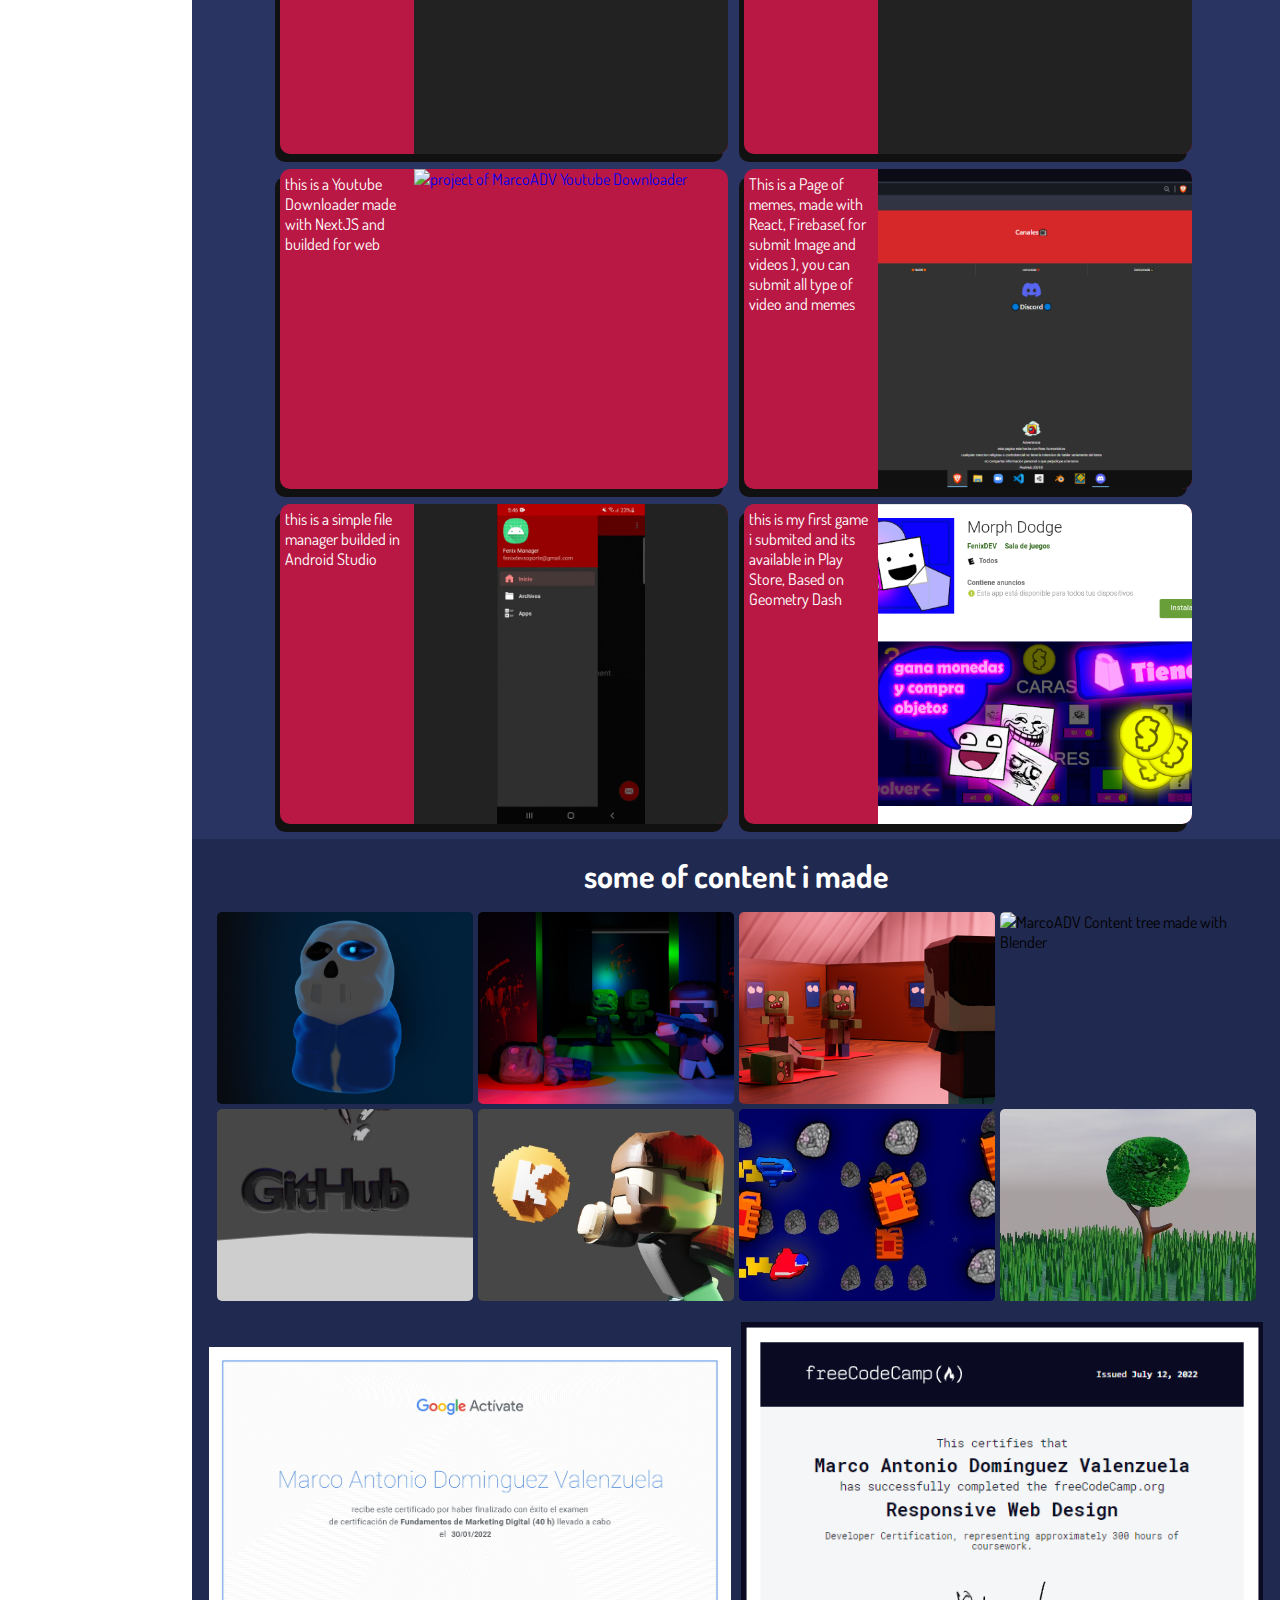
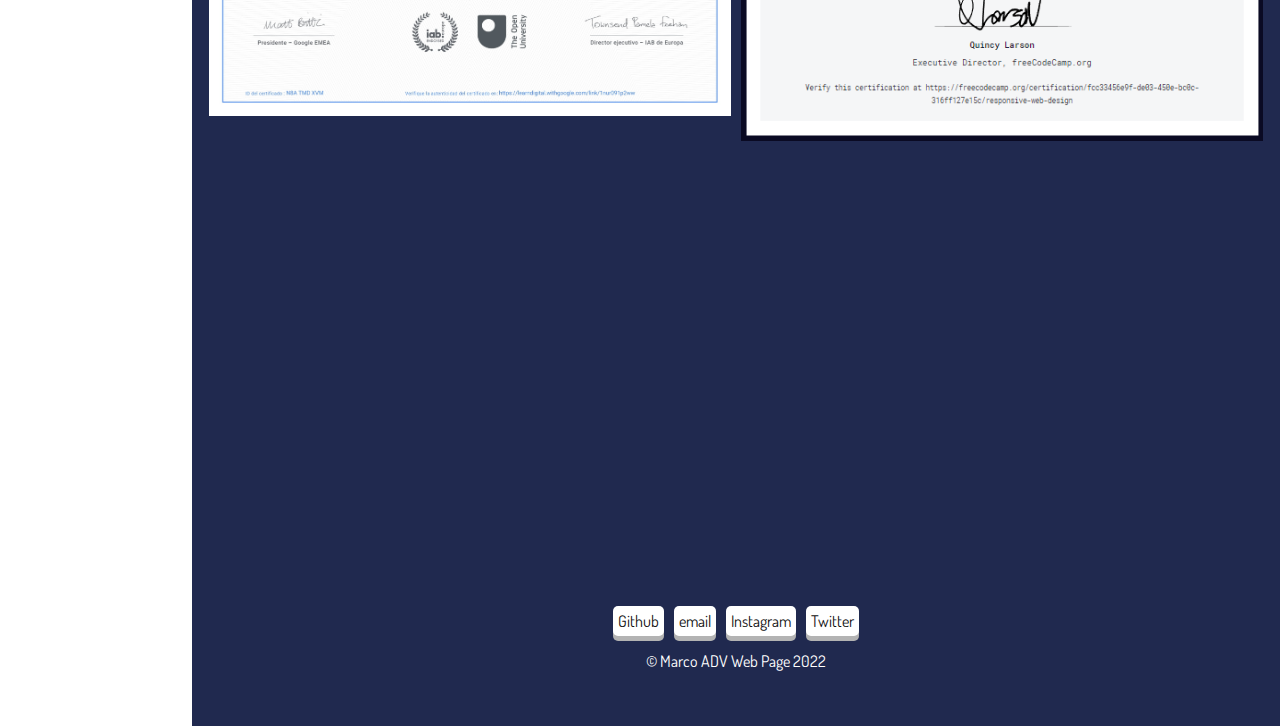
==== commit 6b140719: "email added" ====
--- a/index.html
+++ b/index.html
@@ -6,7 +6,7 @@
         <title>MarcoADV Web Page</title>
 
         <!--resources-->
-        <link rel="stylesheet" href="style.css">
+        <link rel="stylesheet" href="/src/styles/index.css">
         <link rel="stylesheet" href="https://fonts.googleapis.com/css2?family=Material+Symbols+Outlined:opsz,wght,FILL,GRAD@48,400,1,0" />
 </head>
 <body>
@@ -52,7 +52,7 @@
         </nav>
         <main>
                 <section id="welcome">
-                        <a href="" class="email-button">
+                        <a href="/mail" class="email-button">
                         Do you need me to Work?
                         </a>
                         <h1>Hey, i am Marco</h1>
@@ -233,14 +233,14 @@
 <!-- SnapWidget Landscape -->
 <iframe src="https://snapwidget.com/embed/1004589" class="snapwidget-widget landscape-widget" allowtransparency="true" frameborder="0" scrolling="no" style="border:none; overflow:hidden;"></iframe>
                 </section>
-                <section id="contact">
+                <footer id="contact">
                         <div class="links">
                         <a href="https://github.com/FenixDev643"
                         target="_blank">
                         <ion-icon name="logo-github"></ion-icon>
                         Github
                         </a>
-                        <a>
+                        <a href="mail">
                         <ion-icon name="mail"></ion-icon>
                         email
                         </a>
@@ -256,7 +256,7 @@
                         </a>
                         </div>
                         <p>© Marco ADV Web Page 2022</p>
-                </section>
+                </footer>
         </main>         
         <!--ioicons-->
         <script src="https://unpkg.com/ionicons@4.5.10-0/dist/ionicons.js"></script>
--- a/src/styles/index.css
+++ b/src/styles/index.css
@@ -0,0 +1,391 @@
+@import url('https://fonts.googleapis.com/css2?family=Dosis:wght@400&display=swap');
+
+:root{
+        --red: #D61C4E;
+        --redDark: #ba1844;
+        --blue: #293462;
+        --blueDark: #20294f;
+        --blueDark2: #1a213d;
+        --blueDark3: #101426;
+        --shadow: #b3b3b3;
+}
+
+:root::-webkit-scrollbar{
+        width: 10px;
+}
+
+#info div::-webkit-scrollbar{
+        width: 1.5vh;
+}
+
+:root::-webkit-scrollbar-track{
+        background-color: var(--blueDark);
+}
+
+#info div::-webkit-scrollbar-track{
+        background-color: rgba(1, 1, 1, 0.1);
+}
+
+:root::-webkit-scrollbar-thumb{
+        background-color: var(--blueDark2);
+        border-radius: 50px;
+}
+
+#info div::-webkit-scrollbar-thumb{
+        background-color: rgba(1, 1, 1, 0.4);
+        border-radius: 50px;
+}
+
+:root::-webkit-scrollbar-thumb:hover{
+        background-color: var(--blueDark3);
+}
+
+#info div::-webkit-scrollbar-thumb:hover{
+        background-color: rgba(1, 1, 1, 0.5);
+}
+
+body{
+        font-family: Dosis, Arial;
+        margin: 0;
+        display: flex;
+        justify-content: flex-end;
+}
+
+main{
+        width: 85%;
+        height: fit-content;
+        display: flex;
+        flex-direction: column;
+        align-items: center;
+}
+
+nav{
+        background-color: var(--red);
+        height: 100%;
+        width: 15%;
+        position: fixed;
+        top: 0;
+        left: 0;
+        color: white;
+        text-align: center;
+        display: grid;
+        grid-template-areas: "title"
+                             "nav-elements";
+        grid-template-rows: 20% auto;
+}
+
+nav p{
+        grid-area: title;
+        margin: auto;
+        padding: 10px;
+}
+
+nav div{
+        grid-area: nav-elements;
+        display: flex;
+        flex-direction: column;
+        justify-content: flex-start;
+        flex-wrap: wrap;
+}
+
+.nav-element{
+        text-decoration: none;
+        color: white;
+        padding: 10px;
+        display: flex;
+        flex-direction: column;
+}
+
+.nav-element:hover{ 
+        background-color: var(--redDark);
+}
+
+#welcome{
+        height: 100vh;
+        width: 100%;
+        background-color: var(--blue);
+        display: flex;
+        flex-direction: column;
+        justify-content: center;
+        align-items: center;
+        color: white;
+}
+
+#welcome .email-button{
+        text-decoration: none;
+        position: absolute;
+        top: 10px;
+        right: 20px;
+        width: 170px;
+        height: 50px;
+        border-radius: 10px;
+        display: flex;
+        align-items: center;
+        justify-content: center;
+        background-color: White;
+        color: #111;
+        box-shadow: 4px 4px 0px var(--shadow);
+}
+
+#info{
+        height: 50vh;
+        width: 100%;
+        background-color: var(--redDark);
+        color: white;
+        display: grid;
+        grid-template-areas: "info-text info-image";
+        grid-template-columns: auto 40%;
+        grid-template-rows: 100%;
+        align-items: flex-start;
+        overflow: hidden;
+}
+
+#info div{
+        margin: 0 5px;
+        grid-area: info-text;
+        height: 100%;
+        overflow: overlay;
+}
+
+#info h3,p{
+        margin: 0;
+}
+
+#info ul{
+        list-style-type: circle;
+        padding-left: 20px;
+}
+
+#info ul p{
+        text-decoration: underline;
+        margin: 5px 0;
+}
+
+#info ul[AboutMe]{
+        padding-left: 0;
+}
+
+#info ul[AboutMe] p{
+        text-decoration: none;
+}
+
+#info img{
+        width: 100%;
+        height: 150%;
+        grid-area: info-image;
+        object-fit: cover;
+        align-self: center;
+}
+
+#projects{
+        width: 100%;
+        height: fit-content;
+        background-color: var(--blue);
+}
+
+#projects h1{
+        text-align: center;
+        color: White;
+}
+
+#projects .content{
+        width: 100%;
+        height: 100%;
+        display: flex;
+        flex-direction: column;
+        justify-content: center;
+}
+
+#projects a{
+        text-decoration: none;
+}
+
+#projects .row{
+        width: 100%;
+        display: flex;
+        justify-content: center;
+        align-items: center;
+        margin-bottom: 15px;
+}
+
+.project-tile{
+        margin: 0 8px;
+        overflow: hidden;
+        width: 35vw;
+        height: 25vw;
+        background-color: var(--redDark);
+        border-radius: 10px;
+        display: grid;
+        grid-template-areas: "project-title project-image";
+        grid-template-columns: 30% auto;
+        grid-template-rows: 100%;
+        box-shadow: -5px 8px 0px #111;
+}
+
+.project-tile .portrait-orientation{
+        object-fit: scale-down;
+        background-color: #222;
+        height: 100%;
+}
+
+.project-img{
+        grid-area: project-image;
+        width: 100%;
+        height: 100%;
+        object-fit: cover;
+}
+
+.project-title{
+        color: White;
+        grid-area: project-title;
+        margin: 5px;
+}
+
+#content{
+        width: 100%;
+        height: fit-content;
+        background-color: var(--blueDark);
+        display: flex;
+        flex-direction: column;
+        align-items: center;
+        padding: 1rem 0;
+}
+
+#content h1{
+        text-align: center;
+        color: white;
+        margin: 0 0 1rem 0;
+}
+
+#content .content{
+        width: fit-content;
+        display: grid;
+        grid-template-columns: 20vw 20vw 20vw 20vw;
+        grid-gap: 5px;
+}
+
+#content img{
+        width: 100%;
+        height: 15vw;
+        object-fit: cover;
+        border-radius: 5px;
+}
+
+#certifications{
+        height: fit-content;
+        width: 100%;
+        background-color: var(--blueDark);
+        display: flex;
+        flex-direction: row;
+        justify-content: center;
+        align-items: center;
+}
+
+#certifications img{
+        width: 48%;
+        margin: 5px;
+}
+
+#hobbys{
+        height: fit-content;
+        width: 100%;
+        display: flex;
+        flex-direction: column;
+        justify-content: center;
+        align-items: center;
+}
+
+#hobbys iframe{
+        width: 100%;
+        min-height: 400px;
+        background-color: var(--blueDark);
+}
+
+#contact{
+        width: 100%;
+        height: 20vh;
+        background-color: var(--blueDark);
+        display: flex;
+        flex-direction: column;
+        justify-content: center;
+}
+
+#contact .links{
+        width: 100%;
+        height: fit-content;
+        display: flex;
+        justify-content: center;
+        flex-wrap: wrap;
+}
+
+#contact .links a{
+        margin: 5px;
+        text-decoration: none;
+        background-color: White;
+        color: #111;
+        padding: 5px;
+        border-radius: 5px;
+        box-shadow: 0px 5px 0px var(--shadow);
+}
+
+#contact p{
+        margin-top: 10px;
+        text-align: center;
+        color: white;
+}
+
+ion-icon{
+        position: relative;
+        top: 3px;
+}
+
+/* media query */
+@media (orientation: portrait){
+        nav{
+                grid-template-areas: "title nav-elements";
+                grid-template-rows: auto;
+                grid-template-columns: 20% auto;
+                width: 100%;
+                height: fit-content;
+        }
+
+        nav p{
+                inline-size: 100px;
+        }
+
+        nav div{
+                flex-direction: row;
+                justify-content: center;
+        }
+
+        .nav-element{
+                font-size: 0;
+        }
+
+        main{
+                width: 100%;
+        }
+
+        #info div::-webkit-scrollbar{
+                width: 1.5vw;
+        }
+
+        #welcome .email-button { top: 6rem; }
+        .project-tile{ font-size: small; height: 45vw; width: 70vw; margin-bottom: 10px; }
+        #projects .row{ flex-direction: column; margin: 0; }
+        #content .content { grid-template-columns: 45vw 45vw; }
+        #content img { height: 40vw; }
+        #certifications { flex-direction: column; }
+        #certifications img { width: 90%; }
+}
+
+@media (max-width: 480px){
+        nav{
+                grid-template-areas: "title"
+                                     "nav-elements";
+                grid-template-rows: 40% auto;
+                grid-template-columns: auto;
+        }
+
+        #welcome .email-button { top: 9rem; }
+}
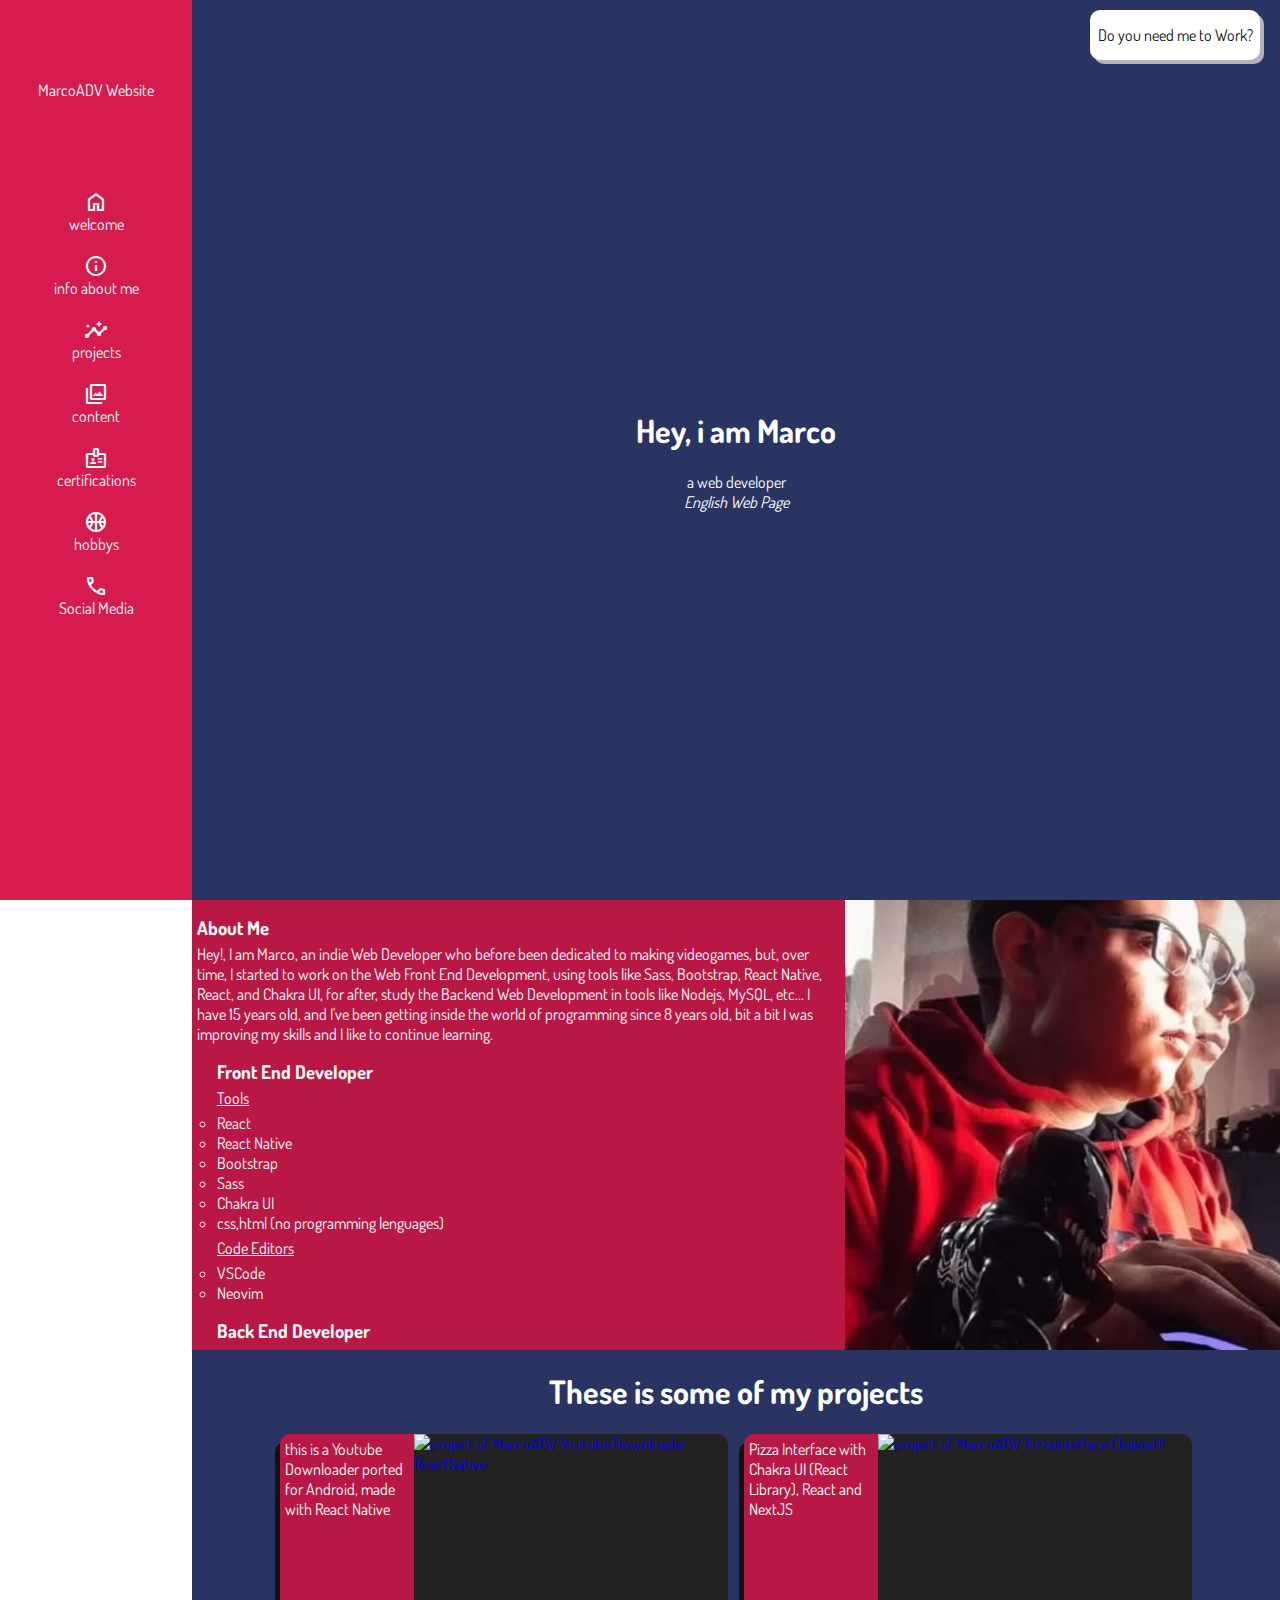
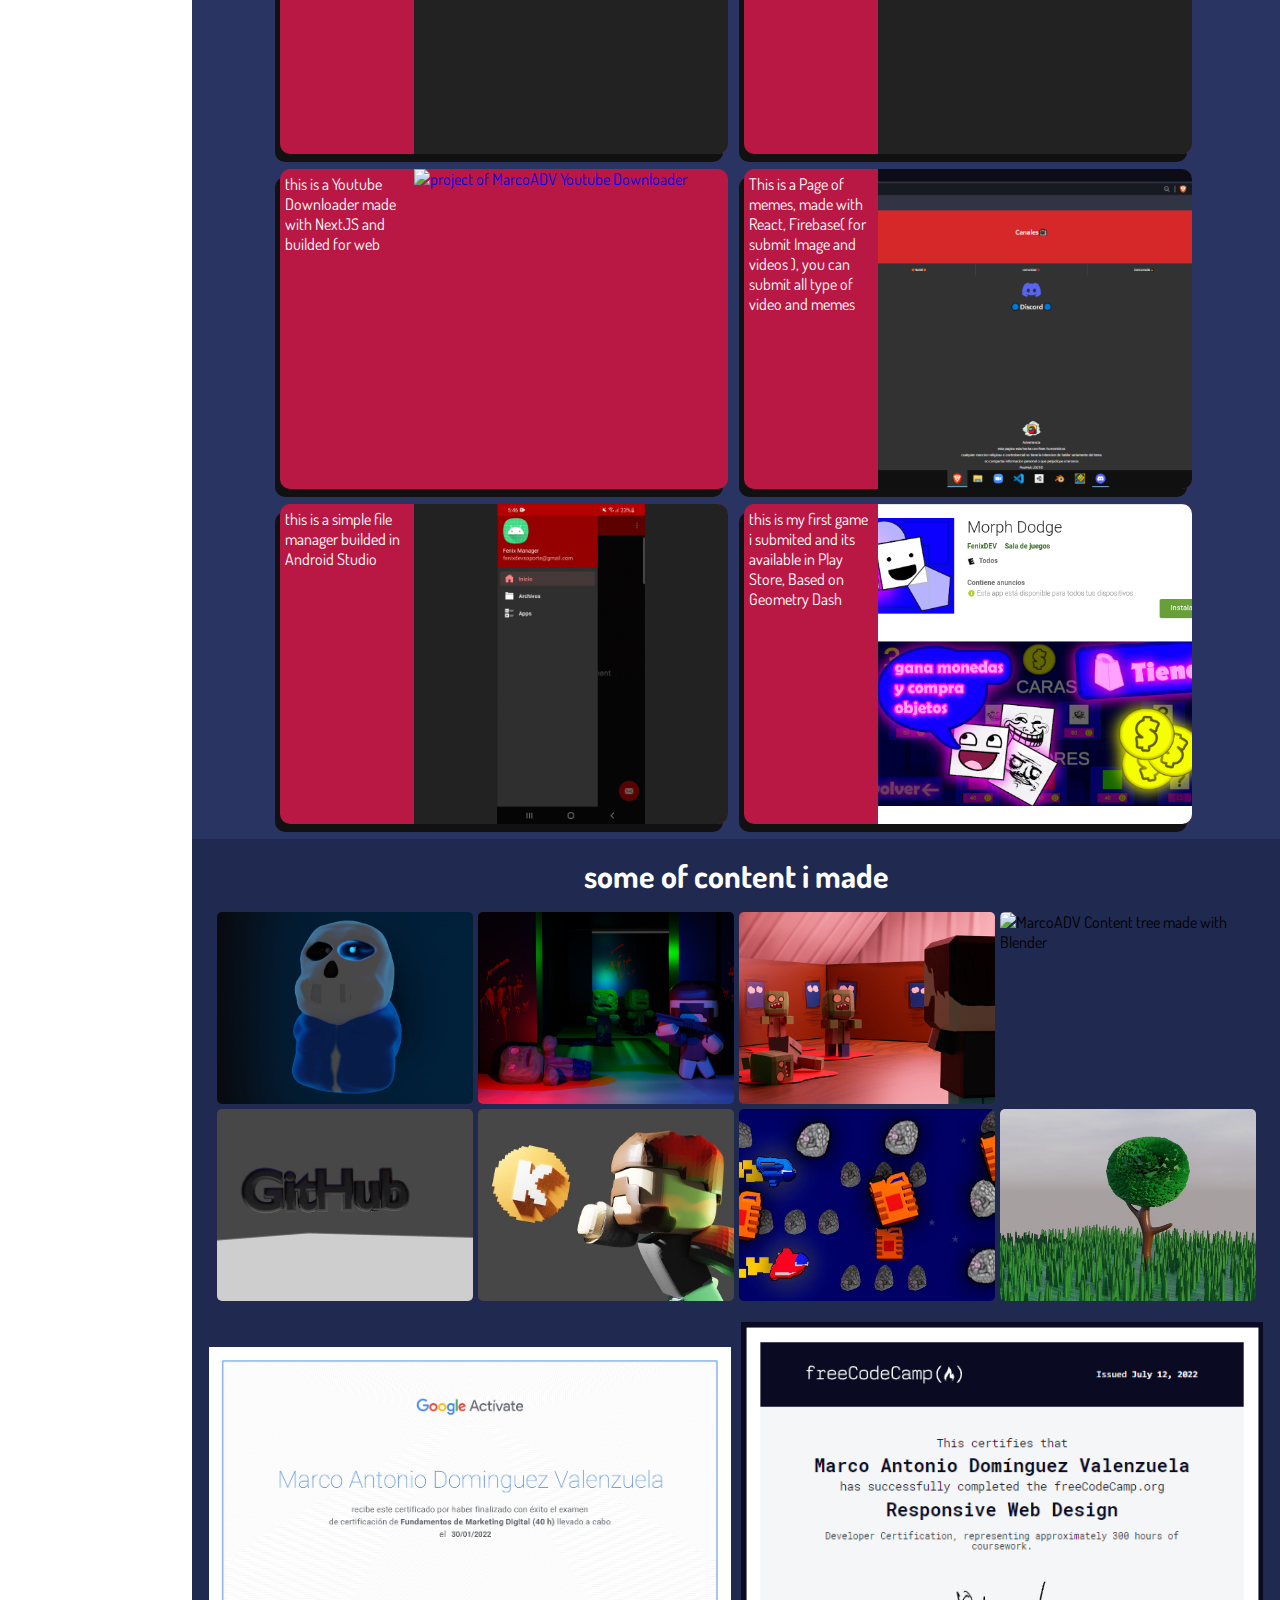
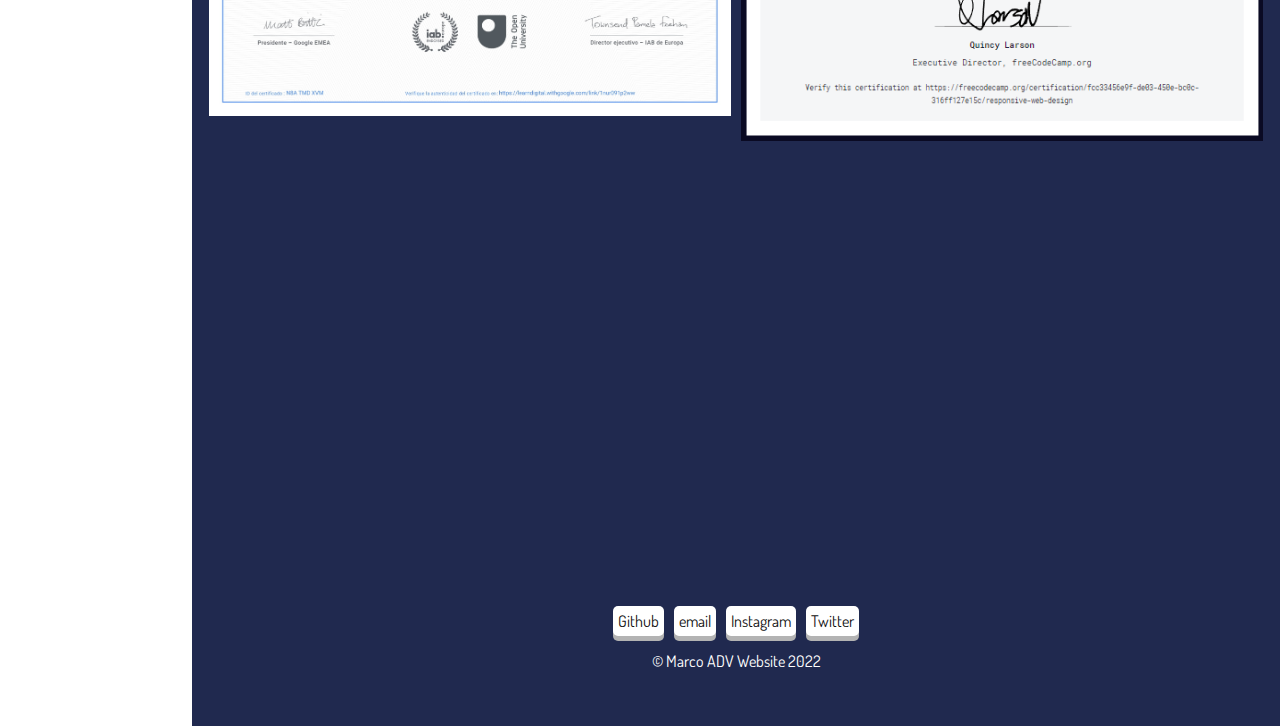
==== commit 4ab1dd2e: "favicon" ====
--- a/index.html
+++ b/index.html
@@ -3,15 +3,21 @@
 <head>
         <meta charset="UTF-8">
         <meta name="viewport" content="width=device-width, initial-scale=1.0">
-        <title>MarcoADV Web Page</title>
-
+        <title>MarcoADV Website</title>
+
+        <!--favicon-->
+        <link rel="apple-touch-icon" sizes="180x180" href="/apple-touch-icon.png">
+        <link rel="icon" type="image/png" sizes="32x32" href="/favicon-32x32.png">
+        <link rel="icon" type="image/png" sizes="16x16" href="/favicon-16x16.png">
+        <link rel="manifest" href="/site.webmanifest">
+        
         <!--resources-->
         <link rel="stylesheet" href="/src/styles/index.css">
         <link rel="stylesheet" href="https://fonts.googleapis.com/css2?family=Material+Symbols+Outlined:opsz,wght,FILL,GRAD@48,400,1,0" />
 </head>
 <body>
         <nav>
-                <p>MarcoADV Web</p>
+                <p>MarcoADV Website</p>
                 <div>
                 <a class="nav-element"
                 href="#welcome">
@@ -255,7 +261,7 @@
                         Twitter
                         </a>
                         </div>
-                        <p>© Marco ADV Web Page 2022</p>
+                        <p>© Marco ADV Website 2022</p>
                 </footer>
         </main>         
         <!--ioicons-->
--- a/src/styles/index.css
+++ b/src/styles/index.css
@@ -72,6 +72,7 @@
         grid-template-areas: "title"
                              "nav-elements";
         grid-template-rows: 20% auto;
+        z-index: 2;
 }
 
 nav p{
